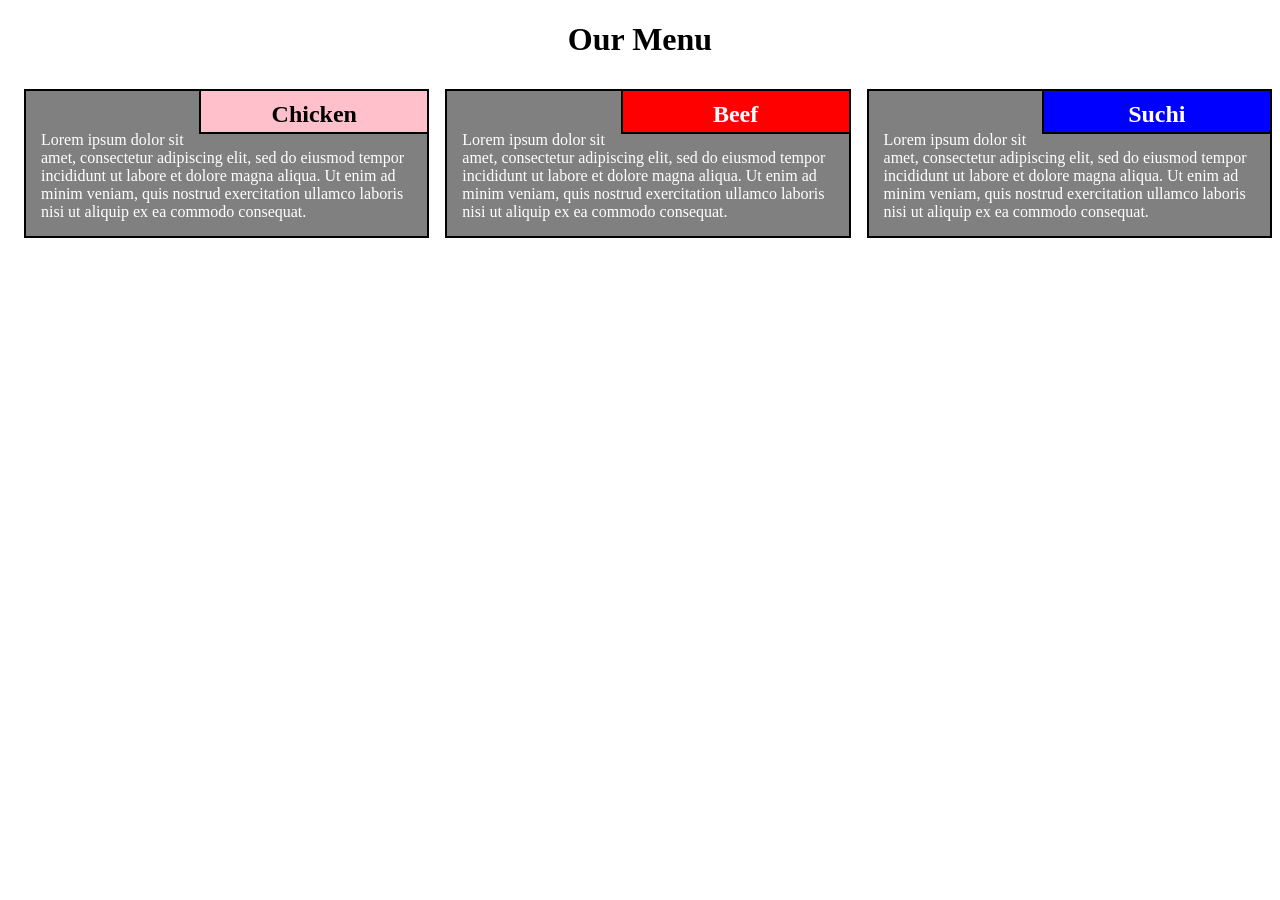
==== index.html @ 48980e1f "FINAL Version" ====
<!DOCTYPE html>
<html>
<head>

<meta charset="utf-8">
<meta name="viewport" content="width=device-width, initial-scale=1">
<link rel="stylesheet" href="css/styles.css">
<title>Responsive Layout</title>

</head>
<body>
<h1>Our Menu</h1>

<div class="row">
  <div class="col-lg-4 col-md-6 col-sm-12">
  <section>
  	<h2 class = "chicken"> Chicken </h2>
  	<p> Lorem ipsum dolor sit amet, consectetur adipiscing elit, sed do eiusmod tempor incididunt ut labore et dolore magna aliqua. Ut enim ad minim veniam, quis nostrud exercitation ullamco laboris nisi ut aliquip ex ea commodo consequat.</p>
  </section>
  </div>
  <div class="col-lg-4 col-md-6 col-sm-12">
  	<section>
	<h2 class = "beef"> Beef </h2>
  	<p> Lorem ipsum dolor sit amet, consectetur adipiscing elit, sed do eiusmod tempor incididunt ut labore et dolore magna aliqua. Ut enim ad minim veniam, quis nostrud exercitation ullamco laboris nisi ut aliquip ex ea commodo consequat.</p>
  </section>
  </div>
  <div class="col-lg-4 col-md-12 col-sm-12">
  	<section>
  	<h2 class = "suchi"> Suchi </h2>
  	<p> Lorem ipsum dolor sit amet, consectetur adipiscing elit, sed do eiusmod tempor incididunt ut labore et dolore magna aliqua. Ut enim ad minim veniam, quis nostrud exercitation ullamco laboris nisi ut aliquip ex ea commodo consequat.</p>
  </section>
  </div>
</div>

</body>
</html>
---- css/styles.css ----
/********** Base styles **********/
* {
  box-sizing: border-box;
}
h1 {
  margin-bottom: 15px;
  text-align: center;
  font-family:Comic Sans MS;
}

div {
    display: block;
}

p {
  background-color: grey;
  font-family: Comic Sans MS;
  color: white;
  padding: 40px 15px 15px 15px;
  border: 2px solid black;
  display: block;
  margin-block-start: 1em;
  margin-block-end: 1em;
  margin-inline-start: 1em;
  margin-inline-end: 0px;
}

.chicken
{
  float: right;
  display:block;
  background-color: pink;
  text-align: center;
  margin: 0;
  width: 230px;
  height: 45px;
  margin-block-start: 0.0em;
  margin-block-end: 0.0em;
  margin-inline-start: 0px;
  margin-inline-end: 0px;
  padding-top: 10px;
  color: black;
  border: 2px solid black;
  font-weight: bold;
}

.beef
{
  float: right;
  display:block;
  background-color: red;
  text-align: center;
  margin: 0;
  width: 230px;
  height: 45px;
  margin-block-start: 0.0em;
  margin-block-end: 0.0em;
  margin-inline-start: 0px;
  margin-inline-end: 0px;
  padding-top: 10px;
  color: white;
  border: 2px solid black;
  font-weight: bold;
}

.suchi
{
  float: right;
  display:block;
  background-color: blue;
  text-align: center;
  margin: 0;
  width: 230px;
  height: 45px;
  margin-block-start: 0.0em;
  margin-block-end: 0.0em;
  margin-inline-start: 0px;
  margin-inline-end: 0px;
  padding-top: 10px;
  color: white;
  border: 2px solid black;
  font-weight: bold;
}

/* Simple Responsive Framework. */
.row {
  width: 100%;
}

/********** Desktop devices only **********/
@media (min-width: 992px) {
  .col-lg-4 {
    float: left;
  }
  .col-lg-4 {
    width: 33.33%;
  }
}

/********** Tablet devices only **********/
@media (min-width: 768px) and (max-width: 991px) {
  .col-md-6, .col-md-12 {
    float: left;
  }
  .col-md-6 {
    width: 50%;
  }
  .col-md-12 {
    width: 100%;
  }
}
/********** Mobile devices only **********/
@media (max-width: 767px) {
  .col-sm-12 {
    float: left;
  }
  .col-sm-12 {
    width: 100%;
  }
}
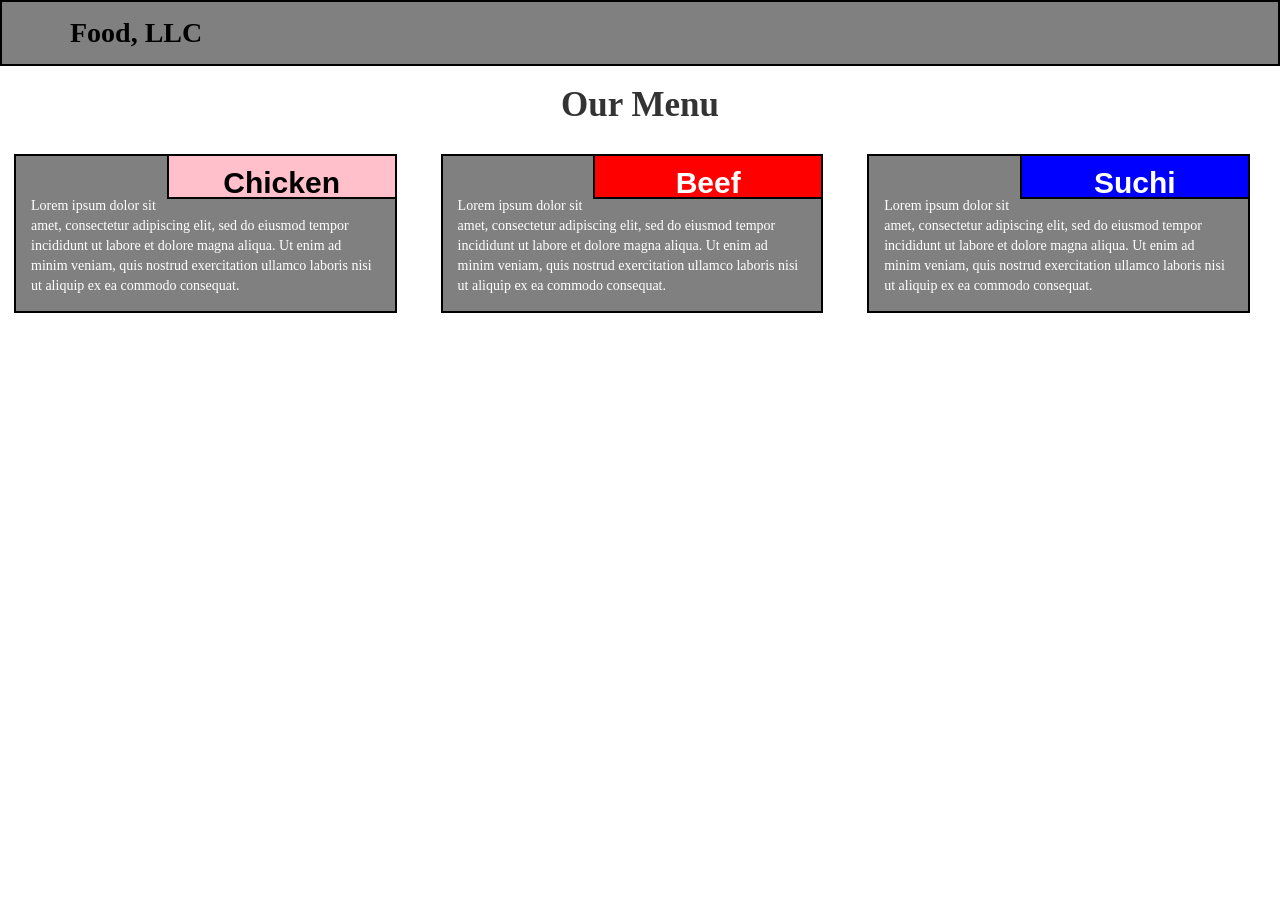
==== commit fe9adda8: "A" ====
--- a/index.html
+++ b/index.html
@@ -4,11 +4,28 @@
 
 <meta charset="utf-8">
 <meta name="viewport" content="width=device-width, initial-scale=1">
+<link rel="stylesheet" href="css/bootstrap.min.css">
 <link rel="stylesheet" href="css/styles.css">
-<title>Responsive Layout</title>
+<title>Module 3 Assignment</title>
 
 </head>
 <body>
+
+<header>
+    <nav id = "header-nav" class = "navbar navbar-default">
+      <div class = "container">
+        <div class = "navbar-header">
+          <div class = "navbar-brand">
+            <span> Food, LLC </span>
+          </div>
+      	</div>
+
+      	<button class="visible-xs btn btn-link bd-search-docs-toggle d-md-none p-0 ml-3 collapsed" type="button" data-toggle="collapse" data-target="#bd-docs-nav" aria-controls="bd-docs-nav" aria-expanded="false" aria-label="Toggle docs navigation"><svg xmlns="http://www.w3.org/2000/svg" width="30" height="30" viewBox="0 0 30 30" role="img" focusable="false"><title>Menu</title><path stroke="currentColor" stroke-linecap="round" stroke-miterlimit="10" stroke-width="2" d="M4 7h22M4 15h22M4 23h22"></path></svg></button>
+
+  	  </div>
+	</nav>
+</header>
+
 <h1>Our Menu</h1>
 
 <div class="row">
@@ -32,5 +49,10 @@
   </div>
 </div>
 
+<!-- jQuery (Bootstrap JS plugins depend on it) -->
+  <script src="js/jquery-2.1.4.min.js"></script>
+  <script src="js/bootstrap.min.js"></script>
+  <script src="js/script.js"></script>
+
 </body>
 </html>
--- a/css/styles.css
+++ b/css/styles.css
@@ -6,6 +6,8 @@
   margin-bottom: 15px;
   text-align: center;
   font-family:Comic Sans MS;
+  font-weight: bold;
+  font-size: 35px;
 }
 
 div {
@@ -23,6 +25,44 @@
   margin-block-end: 1em;
   margin-inline-start: 1em;
   margin-inline-end: 0px;
+}
+
+.navbar-brand span
+{
+  color: black;
+  float: left;
+  font-family: Comic Sans MS;
+  font-size: 28px;
+}
+
+.bd-search-docs-toggle {
+    line-height: 1;
+    color: #212529;
+}
+
+.ml-3, .mx-3 {
+    margin-left: 1rem!important;
+}
+
+.btn-link {
+    font-weight: 400;
+    color: #007bff;
+    text-decoration: none;
+    
+}
+
+@media (prefers-reduced-motion: reduce)
+.btn {
+    transition: none;
+}
+
+.navbar
+{
+  background-color: grey;
+  border: 2px solid black;
+  border-radius: 0;
+  padding: 6px;
+  font-weight: bold;
 }
 
 .chicken
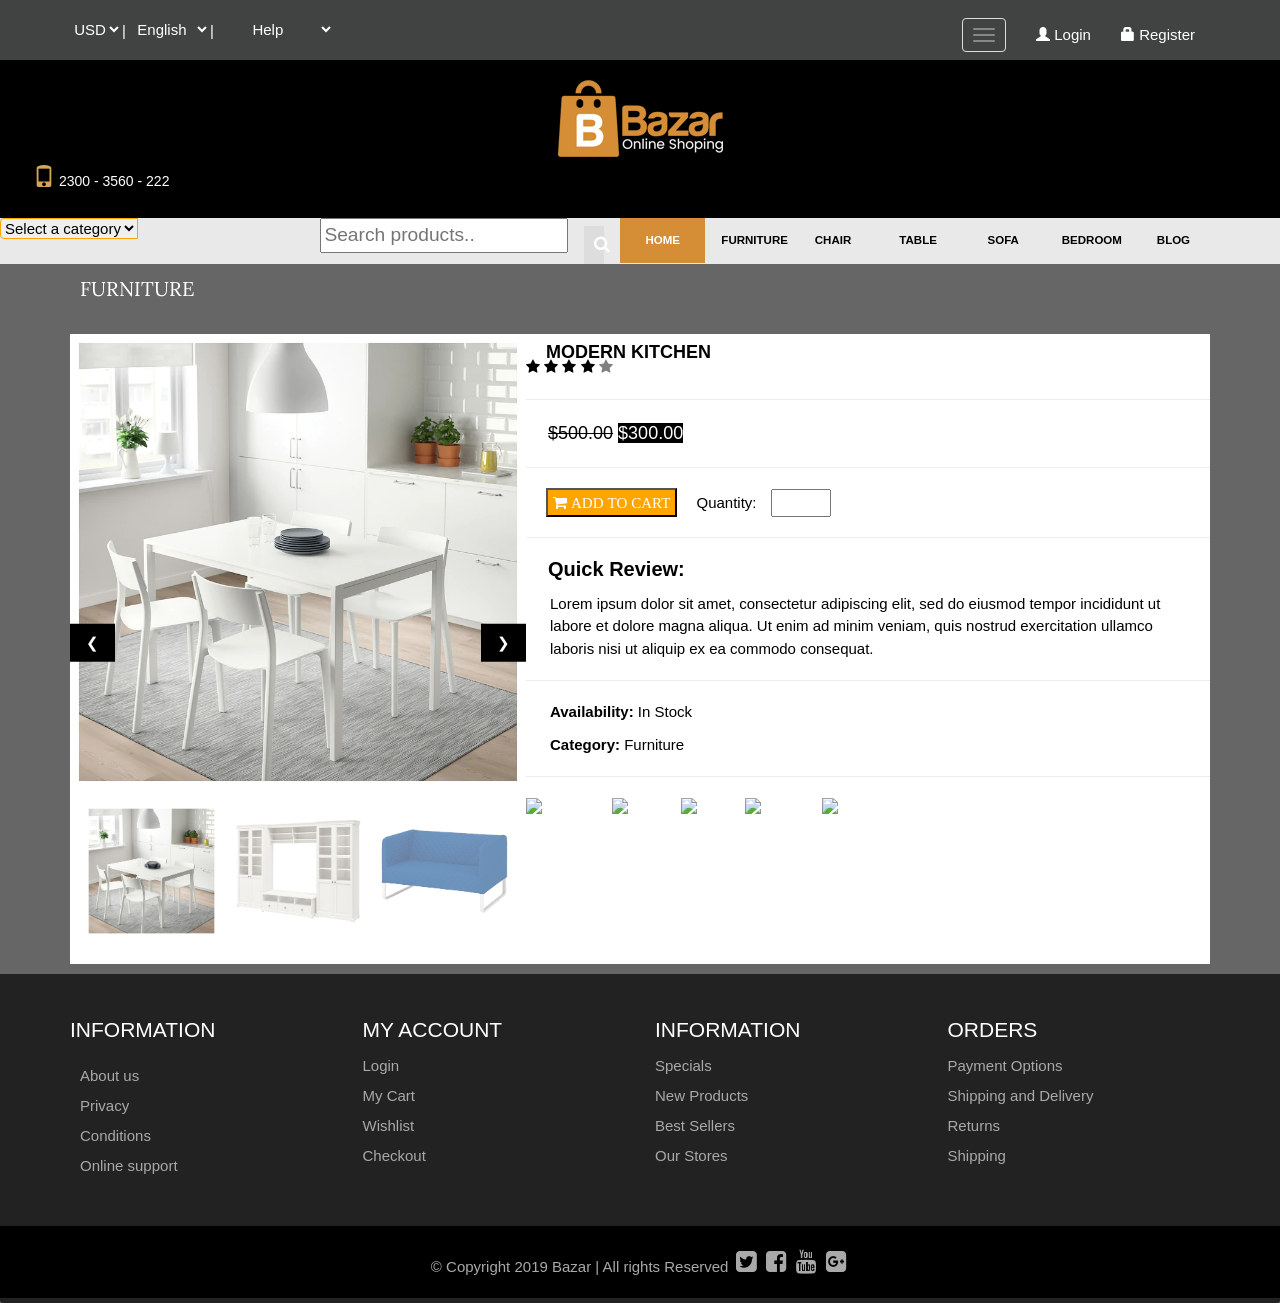
==== commit 2244fe84: "Online Shop" ====
--- a/index.html
+++ b/index.html
@@ -1,58 +1,316 @@
-<!DOCTYPE html>
-<html>
-<head>
-
-<meta charset="utf-8">
-<meta name="viewport" content="width=device-width, initial-scale=1">
-<link rel="stylesheet" href="css/bootstrap.min.css">
-<link rel="stylesheet" href="css/styles.css">
-<title>Module 3 Assignment</title>
-
-</head>
+<!doctype html>
+<html lang="en">
+  <head>
+    <meta charset="utf-8">
+    <meta http-equiv="X-UA-Compatible" content="IE=edge">
+    <meta name="viewport" content="width=device-width, initial-scale=1">
+    <title>Bazar Online Shop</title> 
+    <link rel="stylesheet" href="css/bootstrap.min.css">
+    <link rel="stylesheet" href="css/styles.css">
+    <link href="https://fonts.googleapis.com/css?family=Oxygen&display=swap" rel="stylesheet">
+    <link href="https://fonts.googleapis.com/css?family=Lora&display=swap" rel="stylesheet">
+    <link href="//maxcdn.bootstrapcdn.com/font-awesome/4.1.0/css/font-awesome.min.css" rel="stylesheet">
+    <link rel="stylesheet" href="https://www.w3schools.com/w3css/4/w3.css">
+    <link rel="stylesheet" href="https://cdnjs.cloudflare.com/ajax/libs/font-awesome/4.7.0/css/font-awesome.min.css">
+  </head>
 <body>
-
-<header>
+  <header>
     <nav id = "header-nav" class = "navbar navbar-default">
       <div class = "container">
         <div class = "navbar-header">
-          <div class = "navbar-brand">
-            <span> Food, LLC </span>
+          
+          <select class = "currency">
+            <option>USD</option>
+            <option>UAH</option>
+            <option>RUS</option>
+            <option>EUR</option>
+          </select>
+
+          <span style = "float:left"> | </span>
+
+          <select class = "language">
+            <option>English</option>
+            <option>Ukrainian</option>
+            <option>Русский</option>
+            <option>Deutsch</option>
+          </select>
+
+          <span style = "float:left"> | </span>
+
+          <select class = "help">
+            <option>Help</option>
+            <option>Address</option>
+            <option>Fill in the Form</option>
+          </select>
+
+            <a href = "index.html"> <h1> </h1> </a>
+            
+        </div>
+
+      <div id="collapsable-nav" class="collapse navbar-collapse">
+           <ul id="nav-list" class="nav navbar-nav navbar-right">
+            <li>
+              <a href="#">
+                <span style = "font-size: 14px" class="glyphicon glyphicon glyphicon-user"></span> Login</a>
+            </li>
+            <li>
+              <a href="#">
+                <span style = "font-size: 14px" class="glyphicon glyphicon-lock"></span> Register</a>
+            </li>
+          </ul><!-- #nav-list -->
+
+          <button type="button" class="navbar-toggle" data-toggle="collapse" data-target="#myNavbar">
+            <span class="icon-bar"></span>
+            <span class="icon-bar"></span>
+            <span class="icon-bar"></span>                      
+          </button>
+
+        </div><!-- .collapse .navbar-collapse -->
+
+
+      </div><!-- .container -->
+
+    </nav><!-- #header-nav -->
+
+    <div class = "poster">
+
+      <a href="index.html" class="pull-center text-center"><img src="/images/logo.png"></a>
+
+      <div id="call-btn">
+       <a class="btn" href="tel:2300-3560-222">
+        <span class="glyphicon glyphicon-phone"></span>
+         <span style = "color: white;"> 2300 - 3560 - 222 </span>
+       </a>
+      </div>
+
+    </div>
+
+  </header>
+
+  <div class = "navigation">
+
+    <div class="topnav">
+
+        <select id="dropdown">
+          <option value="select-category">Select a category</option>
+          <option value="furniture">Furniture</option>
+           <option value="chair">Chair</option>
+          <option value="other-resources">Other Resources</option>
+           <option value="random">Random</option>
+        </select>
+
+      <div class="search-container">
+        <form action="/action_page.php">
+         <input type="text" placeholder="Search products.." name="search">
+          <button type="submit"><i class="fa fa-search"></i></button>
+        </form>
+      </div>
+      
+      <a class = "blog">Blog</a>
+      <a class="bedroom">Bedroom</a>
+      <a class="sofa">Sofa</a>
+      <a class="tabl">Table</a>
+      <a class="chair">Chair</a>
+      <a class="furniture">Furniture</a>
+      <a class="active" href="#home">Home</a>
+    </div>
+
+  <div>
+
+  <div id="main-content" class="container">
+    <p id = "mainbody">
+
+      <span id = "furniture"> FURNITURE </span>
+      <div id = "firstframe" style = "height: 630px">
+
+        <div class="w3-content w3-display-container">
+          <img class="mySlides" src="images/f1.png">
+          <img class="mySlides" src="images/f2.png" style="display:none">
+          <img class="mySlides" src="images/f3.png" style="display:none">
+
+          <div class="w3-row-padding w3-section">
+            <div class="w3-col s4">
+              <img class="demo w3-opacity w3-hover-opacity-off" src="images/f1.png" style="width:100%;cursor:pointer" onclick="currentDiv(1)">
+            </div>
+
+            <div class="w3-col s4">
+              <img class="demo w3-opacity w3-hover-opacity-off" src="images/f2.png" style="width:100%;cursor:pointer" onclick="currentDiv(2)">
+            </div>
+
+            <div class="w3-col s4">
+              <img class="demo w3-opacity w3-hover-opacity-off" src="images/f3.png" style="width:100%;cursor:pointer" onclick="currentDiv(3)">
+            </div>
+
           </div>
-      	</div>
-
-      	<button class="visible-xs btn btn-link bd-search-docs-toggle d-md-none p-0 ml-3 collapsed" type="button" data-toggle="collapse" data-target="#bd-docs-nav" aria-controls="bd-docs-nav" aria-expanded="false" aria-label="Toggle docs navigation"><svg xmlns="http://www.w3.org/2000/svg" width="30" height="30" viewBox="0 0 30 30" role="img" focusable="false"><title>Menu</title><path stroke="currentColor" stroke-linecap="round" stroke-miterlimit="10" stroke-width="2" d="M4 7h22M4 15h22M4 23h22"></path></svg></button>
-
-  	  </div>
-	</nav>
-</header>
-
-<h1>Our Menu</h1>
-
-<div class="row">
-  <div class="col-lg-4 col-md-6 col-sm-12">
-  <section>
-  	<h2 class = "chicken"> Chicken </h2>
-  	<p> Lorem ipsum dolor sit amet, consectetur adipiscing elit, sed do eiusmod tempor incididunt ut labore et dolore magna aliqua. Ut enim ad minim veniam, quis nostrud exercitation ullamco laboris nisi ut aliquip ex ea commodo consequat.</p>
-  </section>
+
+            <button class="w3-button w3-black w3-display-left" onclick="plusDivs(-1)">&#10094;</button>
+            <button class="w3-button w3-black w3-display-right" onclick="plusDivs(1)">&#10095;</button>
+
+          </div>
+          <div id = "prodName"> Modern Kitchen </div>
+        </br>
+          <p id = "stars">
+          <span class="fa fa-star checked"></span>
+          <span class="fa fa-star checked"></span>
+          <span class="fa fa-star checked"></span>
+          <span class="fa fa-star checked"></span>
+          <span class="fa fa-star"></span>
+          </p>
+          <hr>
+
+            <script>
+              var slideIndex = 1;
+              showDivs(slideIndex);
+
+              function currentDiv(n) 
+              {
+                showDivs(slideIndex = n);
+              }
+
+              function plusDivs(n) 
+              {
+                showDivs(slideIndex += n);
+              }
+
+              function showDivs(n) {
+              var i;
+              var x = document.getElementsByClassName("mySlides");
+              var dots = document.getElementsByClassName("demo");
+              if (n > x.length) {slideIndex = 1}
+              if (n < 1) {slideIndex = x.length}
+              for (i = 0; i < x.length; i++) 
+              {
+                  x[i].style.display = "none";
+              }
+              for (i = 0; i < dots.length; i++)
+              {
+                dots[i].className = dots[i].className.replace(" w3-opacity-off", "");
+              }
+              x[slideIndex-1].style.display = "block";
+              dots[slideIndex-1].className += " w3-opacity-off";  
+}
+            </script>
+
+            <p style = "font-size: 18px"> <strike style = "color: black; margin-left: 22px"> $500.00</strike> <span id = "discount"> $300.00 </span> </p>
+
+            <hr>
+
+            <button style = "background-color: orange; margin-left: 20px; padding: 5px" class = "fa fa-shopping-cart"> ADD TO CART </button>
+            <p style = "color: black; margin-left: 15px; margin-top: 40px; display: inline;"> Quantity: </p>
+
+            <input type="number" id="quantity" min="1" max="100" style = "color: black; display: inline;">
+
+            <hr>
+
+            <h4 style = "color: black; font-weight: bold; margin-left: 22px; display: inline;"> Quick Review: </h4>
+            <p style = "color: black; margin-left: 480px; "> Lorem ipsum dolor sit amet, consectetur adipiscing elit, sed do eiusmod tempor incididunt ut labore et dolore magna aliqua. Ut enim ad minim veniam, quis nostrud exercitation ullamco laboris nisi ut aliquip ex ea commodo consequat. </p>
+
+            <hr>
+
+            <p style = "color: black; margin-left: 480px;"> <span style = "font-weight: bold"> Availability: </span> In Stock </p>
+
+            <p style = "color: black; margin-left: 480px;"> <span style = "font-weight: bold"> Category: </span> Furniture </p>
+
+            <hr>
+
+            <!-- Facebook -->
+            <a href="http://www.facebook.com/sharer.php?u=https://simplesharebuttons.com" target="_blank">
+            <img src="https://simplesharebuttons.com/images/somacro/facebook.png" alt="Facebook" />
+            </a>
+    
+    <!-- Google+ -->
+            <a href="https://plus.google.com/share?url=https://simplesharebuttons.com" target="_blank">
+                <img src="https://simplesharebuttons.com/images/somacro/google.png" alt="Google" />
+           </a>
+
+     <!-- Twitter -->
+           <a href="https://twitter.com/share?url=https://simplesharebuttons.com&amp;text=Simple%20Share%20Buttons&amp;hashtags=simplesharebuttons" target="_blank">
+                <img src="https://simplesharebuttons.com/images/somacro/twitter.png" alt="Twitter" />
+           </a>
+    
+    <!-- LinkedIn -->
+            <a href="http://www.linkedin.com/shareArticle?mini=true&amp;url=https://simplesharebuttons.com" target="_blank">
+                <img src="https://simplesharebuttons.com/images/somacro/linkedin.png" alt="LinkedIn" />
+           </a>
+    
+    <!-- Pinterest -->
+           <a href="javascript:void((function()%7Bvar%20e=document.createElement('script');e.setAttribute('type','text/javascript');e.setAttribute('charset','UTF-8');e.setAttribute('src','http://assets.pinterest.com/js/pinmarklet.js?r='+Math.random()*99999999);document.body.appendChild(e)%7D)());">
+               <img src="https://simplesharebuttons.com/images/somacro/pinterest.png" alt="Pinterest" />
+           </a>
+
+
+
+
+      </div>
+
+    </p>
+
   </div>
-  <div class="col-lg-4 col-md-6 col-sm-12">
-  	<section>
-	<h2 class = "beef"> Beef </h2>
-  	<p> Lorem ipsum dolor sit amet, consectetur adipiscing elit, sed do eiusmod tempor incididunt ut labore et dolore magna aliqua. Ut enim ad minim veniam, quis nostrud exercitation ullamco laboris nisi ut aliquip ex ea commodo consequat.</p>
-  </section>
-  </div>
-  <div class="col-lg-4 col-md-12 col-sm-12">
-  	<section>
-  	<h2 class = "suchi"> Suchi </h2>
-  	<p> Lorem ipsum dolor sit amet, consectetur adipiscing elit, sed do eiusmod tempor incididunt ut labore et dolore magna aliqua. Ut enim ad minim veniam, quis nostrud exercitation ullamco laboris nisi ut aliquip ex ea commodo consequat.</p>
-  </section>
-  </div>
-</div>
-
-<!-- jQuery (Bootstrap JS plugins depend on it) -->
+
+  <footer class="panel-footer social-footer">
+    <div class="container">
+      <div class="row">
+        <section id="info1" class="col-sm-3">
+          <span>INFORMATION</span><br>
+          <p>
+          About us<br>
+          Privacy<br>
+          Conditions<br>
+          Online support<br>
+          </p>
+          <hr class="visible-xs">
+        </section>
+        <section id="account" class="col-sm-3">
+          <span>MY ACCOUNT</span><br>
+          Login<br>
+          My Cart<br>
+          Wishlist<br>
+          Checkout<br>
+          <hr class="visible-xs">
+        </section>
+        <section id="info2" class="col-sm-3">
+          <span>INFORMATION</span><br>
+          Specials<br>
+          New Products<br>
+          Best Sellers<br>
+          Our Stores<br>
+          <hr class="visible-xs">
+        </section>
+        <section id="orders" class="col-sm-3">
+          <span>ORDERS</span><br>
+          Payment Options<br>
+          Shipping and Delivery<br>
+          Returns <br>
+          Shipping<br>
+        </section>
+      </div>
+    </div>
+
+
+    <div id="lab_social_icon_footer">
+
+      <div class = "container">
+
+        <div class="text-center center-block">
+
+        <span style = "padding-top: 24px; text-align: center" class="text-center">&copy; Copyright 2019 Bazar | All rights Reserved</span>
+
+          <a href="https://twitter.com"><i id="social-tw" class="fa fa-twitter-square fa-2x social"></i></a>
+
+          <a href="https://www.facebook.com/konstantin.krokhin"> <i id = "social-fb" class="fa fa-facebook-square fa-2x social"></i></a>
+
+          <a href="https://youtube.com"><i id="social-yt" class="fa fa-youtube fa-2x social"></i></a>
+              
+          <a href="https://plus.google.com"><i id="social-gp" class="fa fa-google-plus-square fa-2x social"></i></a>
+        </div>
+      </div>
+    </div>
+  </footer>
+
+
+  <!-- jQuery (Bootstrap JS plugins depend on it) -->
   <script src="js/jquery-2.1.4.min.js"></script>
   <script src="js/bootstrap.min.js"></script>
   <script src="js/script.js"></script>
-
 </body>
 </html>
--- a/css/styles.css
+++ b/css/styles.css
@@ -1,160 +1,441 @@
-/********** Base styles **********/
-* {
-  box-sizing: border-box;
-}
-h1 {
-  margin-bottom: 15px;
+body 
+{
+  font-size: 16px;
+  color: #fff;
+  background-color: #666666;
+  font-family: 'Oxygen', sans-serif;
+}
+
+p
+{
+  margin: 10px;
+}
+
+#mainbody
+{
+  height: 250px;
+}
+#firstframe
+{
+  margin-top: -200px;
+  background-color: white;
+  height: 800px;
+}
+
+#prodName
+{
+  display: block;
+  font-size: 18px;
+  color: black;
+  float: left;
+  text-transform: uppercase;
+  font-weight: bold;
+  padding-top: 5px;
+  padding-left: 20px;
+}
+
+.fa-star
+{
+  display: block;
+  color: grey;
+}
+
+.checked
+{
+  color: black;
+}
+
+#stars
+{
+  display: inline;
+  float: none;
+  width: 100px;
+  margin-left: -185px;
+}
+
+hr
+{
+  border-width: 30px;
+}
+
+#discount
+{
+  background-color: black;
+}
+
+.mySlides 
+{
+  display:none;
+  width: 100%;
+}
+
+.w3-content, .w3-display-container
+{
+  width: 40%;
+  float: left;
+}
+
+#furniture
+{
+  background-color: #666666;
+  font-size: 20px;
+  font-family: 'Lora', sans-serif;
+}
+
+/** HEADER**/
+#header-nav  
+{
+	background-color: #414342;
+	border-radius: 0;
+	border: 0;
+}
+
+.currency, .language, .help, .navbar-header .line
+{
+  background-color: #414342;
   text-align: center;
-  font-family:Comic Sans MS;
+  float: left;
+  border: none;
+}
+
+.glyphicon-phone
+{
+  color: #D6A555;
+  font-size: 22px;
+}
+
+.glyphicon-lock, .glyphicon-user
+{
+  font-size: 55px;
+}
+
+.pull-center
+{
+  display: inline;
+	display:block;
+  margin:auto;
+}
+
+.navbar-toggle
+{
+  display: inline;
+}
+
+.navbar
+{
+  padding-top: 10px;
+  padding-bottom: -10px;
+  margin: 0;
+}
+
+#nav-list {
+  margin-top: 0px;
+}
+#nav-list a {
+  color: white;
+  text-align: center;
+}
+#nav-list a:hover {
+  background: #E7E7E7;
+}
+#nav-list a span {
+  font-size: 1.8em;
+}
+
+#phone {
+  margin-top: 5px;
+}
+#phone a { /* Phone number */
+  text-align: right;
+  padding-bottom: 0;
+}
+
+.navbar-header button.navbar-toggle, .navbar-header .icon-bar 
+{
+  border: 1px solid white;
+}
+.navbar-header button.navbar-toggle 
+{
+    clear: both;
+    margin-top: 0px;
+}
+
+.poster
+{
+  padding: 20px;
+  background-color: black;
+}
+/* END HEADER */
+
+/* FOOTER */
+.panel-footer {
+  margin-top: 0px;
+  padding: 35px 0px 5px 0px;
+  background-color: #222;
+  border-top: 0;
+}
+.panel-footer div.row {
+  margin-bottom: 35px;
+}
+
+#orders, #info1, #info2, #account {
+  line-height: 2;
+}
+
+#orders > span, #info1 > span, #account > span, #info2 > span
+{
+  font-size: 1.4em;
+  color: white;
+}
+
+.panel-footer
+{
+  color: #A9A9A9;
+}
+
+
+#lab_social_icon_footer {
+  padding: 20px;
+  background-color: black;
+  width: 100%;
+}
+
+#lab_social_icon_footer a {
+  color: #A9A9A9;
+}
+
+#lab_social_icon_footer .social:hover {
+  -webkit-transform: scale(1.1);
+  -moz-transform: scale(1.1);
+  -o-transform: scale(1.1);
+}
+
+#lab_social_icon_footer .social {
+  -webkit-transform: scale(0.8);
+  /* Browser Variations: */
+  
+  -moz-transform: scale(0.8);
+  -o-transform: scale(0.8);
+  -webkit-transition-duration: 0.5s;
+  -moz-transition-duration: 0.5s;
+  -o-transition-duration: 0.5s;
+}
+/*
+    Multicoloured Hover Variations
+*/
+
+#lab_social_icon_footer #social-fb:hover {
+  color: blue;
+}
+
+#lab_social_icon_footer #social-tw:hover {
+  color: #4099FF;
+}
+
+#lab_social_icon_footer #social-gp:hover {
+  color: green;
+}
+
+#lab_social_icon_footer #social-yt:hover {
+  color: #f39c12;
+}
+
+/* END FOOTER */
+
+/********** Extra Large devices **********/
+@media (min-width: 1365px) 
+{
+
+  .topnav .search-container 
+{
+  float: left;
+  margin-left: 20%;
+  font-size: 10%;
+}
+
+form{
+  width: 106%;
+}
+
+ .topnav .search-container button 
+{
+  height: 25%;
+  width: 13%;
+}
+
+.topnav a 
+{
+  width: 7%;
+  float: right;
+  display: block;
+  text-transform: uppercase;
+  color: black;
   font-weight: bold;
-  font-size: 35px;
-}
-
-div {
+  text-align: center;
+  padding: 14px 16px;
+  text-decoration: none;
+  font-size: 0.9vw;
+}
+
+.topnav input[type=text] 
+{
+  padding: 6px;
+  margin-top: 8px;
+  font-size: 1vw;
+  border: none;
+  color: black;
+}
+
+  #collapsable-nav a { /* Collapsed nav menu text */
+    font-size: 1.2em;
+  }
+  #collapsable-nav a span { /* Collapsed nav menu glyph */
+    font-size: 1em;
+    margin-right: 5px;
+  }
+
+}
+
+/********** Large and Medium *********/
+@media (max-width: 1364px)
+{
+  .topnav .search-container button 
+{
+  height: 25%;
+  width: 6%;
+}
+
+.topnav a 
+{
+  width: 7%;
+  float: right;
+  text-transform: uppercase;
+  color: black;
+  font-weight: bold;
+  text-align: center;
+  padding: 14px 16px;
+  text-decoration: none;
+  font-size: 0.9vw;
+}
+  .topnav .search-container 
+{
+  float: left;
+  margin-left: 15%;
+  font-size: 30%;
+}
+
+.topnav input[type=text] 
+{
+  font-size: 1.5vw;
+}
+
+}
+
+/********** Small devices **********/
+@media (max-width: 767px) 
+{
+
+  .topnav .search-container 
+{
+  margin-left: 20%;
+  font-size: 30%;
+}
+  .topnav input[type=text] 
+{
+  font-size: 3vw;
+}
+  
+  #collapsable-nav a { /* Collapsed nav menu text */
+    font-size: 1.2em;
+  }
+  #collapsable-nav a span { /* Collapsed nav menu glyph */
+    font-size: 1em;
+    margin-right: 5px;
+  }
+
+  #call-btn > a {
+    font-size: 1.5em;
     display: block;
-}
-
-p {
-  background-color: grey;
-  font-family: Comic Sans MS;
+    margin: 30px 0px;
+    padding: 0px;
+    border: 2px solid #fff;
+    background-color: #f6b319;
+    color: #951c49;
+  }
+  /* End Header */
+
+  /* Footer */
+  .panel-footer section {
+    margin-bottom: 30px;
+    text-align: center;
+  }
+  .panel-footer section:nth-child(3) {
+    margin-bottom: 20px; /* margin already exists on the whole row */
+  }
+  .panel-footer section hr {
+    width: 50%;
+  }
+  /* End Footer */
+}
+
+
+/* Search Bar & Tabs */
+.topnav 
+{
+  overflow: hidden;
+  background-color: #e9e9e9;
+  padding-right: 5%;
+}
+
+.topnav a:hover 
+{
+  background-color: #D58E36;
+  color: black;
+}
+
+.topnav a.active 
+{
+  background-color: #D58E36;
   color: white;
-  padding: 40px 15px 15px 15px;
-  border: 2px solid black;
-  display: block;
-  margin-block-start: 1em;
-  margin-block-end: 1em;
-  margin-inline-start: 1em;
-  margin-inline-end: 0px;
-}
-
-.navbar-brand span
-{
-  color: black;
-  float: left;
-  font-family: Comic Sans MS;
-  font-size: 28px;
-}
-
-.bd-search-docs-toggle {
-    line-height: 1;
-    color: #212529;
-}
-
-.ml-3, .mx-3 {
-    margin-left: 1rem!important;
-}
-
-.btn-link {
-    font-weight: 400;
-    color: #007bff;
-    text-decoration: none;
-    
-}
-
-@media (prefers-reduced-motion: reduce)
-.btn {
-    transition: none;
-}
-
-.navbar
-{
-  background-color: grey;
-  border: 2px solid black;
-  border-radius: 0;
-  padding: 6px;
-  font-weight: bold;
-}
-
-.chicken
-{
-  float: right;
-  display:block;
-  background-color: pink;
-  text-align: center;
-  margin: 0;
-  width: 230px;
-  height: 45px;
-  margin-block-start: 0.0em;
-  margin-block-end: 0.0em;
-  margin-inline-start: 0px;
-  margin-inline-end: 0px;
-  padding-top: 10px;
-  color: black;
-  border: 2px solid black;
-  font-weight: bold;
-}
-
-.beef
-{
-  float: right;
-  display:block;
-  background-color: red;
-  text-align: center;
-  margin: 0;
-  width: 230px;
-  height: 45px;
-  margin-block-start: 0.0em;
-  margin-block-end: 0.0em;
-  margin-inline-start: 0px;
-  margin-inline-end: 0px;
-  padding-top: 10px;
-  color: white;
-  border: 2px solid black;
-  font-weight: bold;
-}
-
-.suchi
-{
-  float: right;
-  display:block;
-  background-color: blue;
-  text-align: center;
-  margin: 0;
-  width: 230px;
-  height: 45px;
-  margin-block-start: 0.0em;
-  margin-block-end: 0.0em;
-  margin-inline-start: 0px;
-  margin-inline-end: 0px;
-  padding-top: 10px;
-  color: white;
-  border: 2px solid black;
-  font-weight: bold;
-}
-
-/* Simple Responsive Framework. */
-.row {
-  width: 100%;
-}
-
-/********** Desktop devices only **********/
-@media (min-width: 992px) {
-  .col-lg-4 {
-    float: left;
-  }
-  .col-lg-4 {
-    width: 33.33%;
-  }
-}
-
-/********** Tablet devices only **********/
-@media (min-width: 768px) and (max-width: 991px) {
-  .col-md-6, .col-md-12 {
-    float: left;
-  }
-  .col-md-6 {
-    width: 50%;
-  }
-  .col-md-12 {
-    width: 100%;
-  }
-}
-/********** Mobile devices only **********/
-@media (max-width: 767px) {
-  .col-sm-12 {
-    float: left;
-  }
-  .col-sm-12 {
-    width: 100%;
-  }
+}
+
+.topnav .search-container button 
+{
+  font-size: 20%;
+  padding: 6px 10px;
+  margin-top: 8px;
+  float:right;
+  background: #ddd;
+  font-size: 17px;
+  border: none;
+  cursor: pointer;
+}
+
+.topnav .search-container button:hover 
+{
+  background: #ccc;
+}
+
+
+
+#dropdown {
+  display: inline;
+  cursor: pointer;
+  height: 100%;
+  left: 0;
+  top: 0;
+  border-top-left-radius: 4px;
+  border-bottom-left-radius: 4px;
+  border: 1px solid orange;
+  color: black;
+  float: left;
+}
+
+#dropdown:hover {
+  background-color: lightgray;
+}
+
+.current-selection {
+  display: inline-block;
+  font-size: 14px;
 }
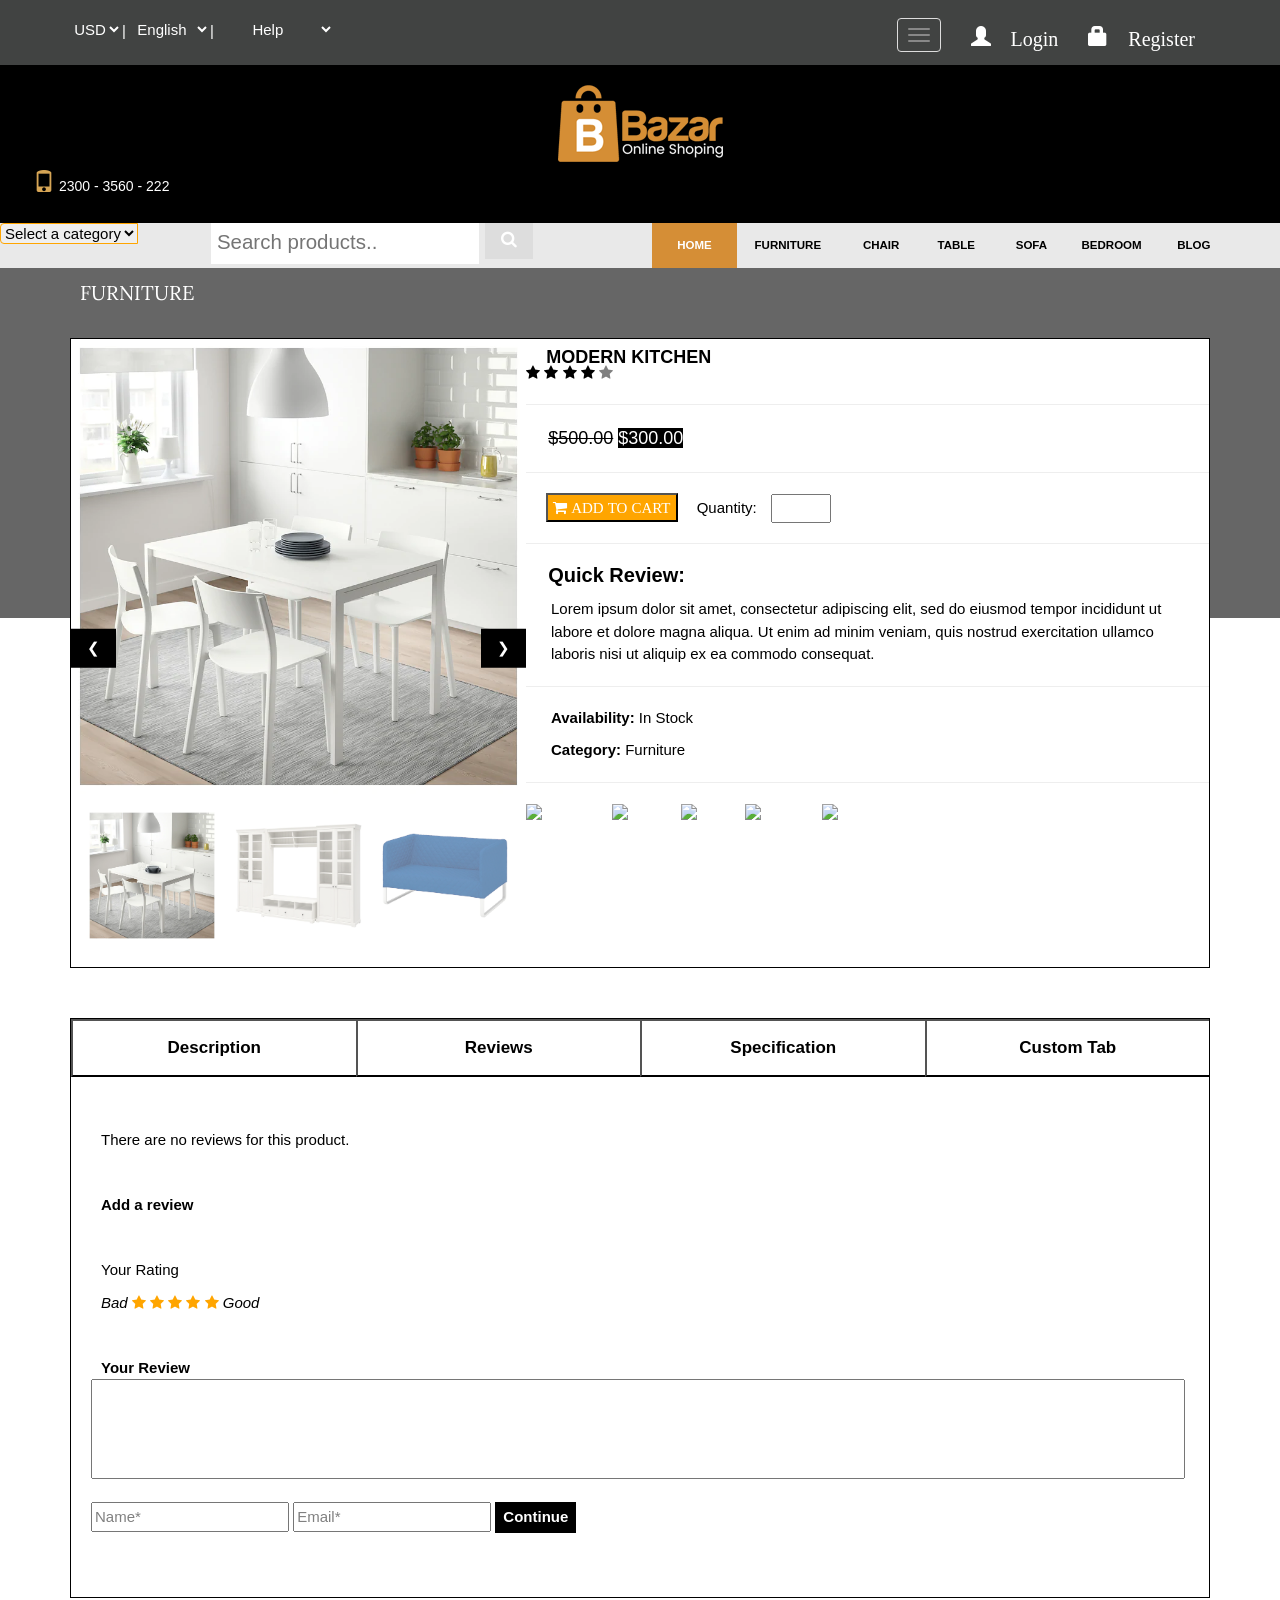
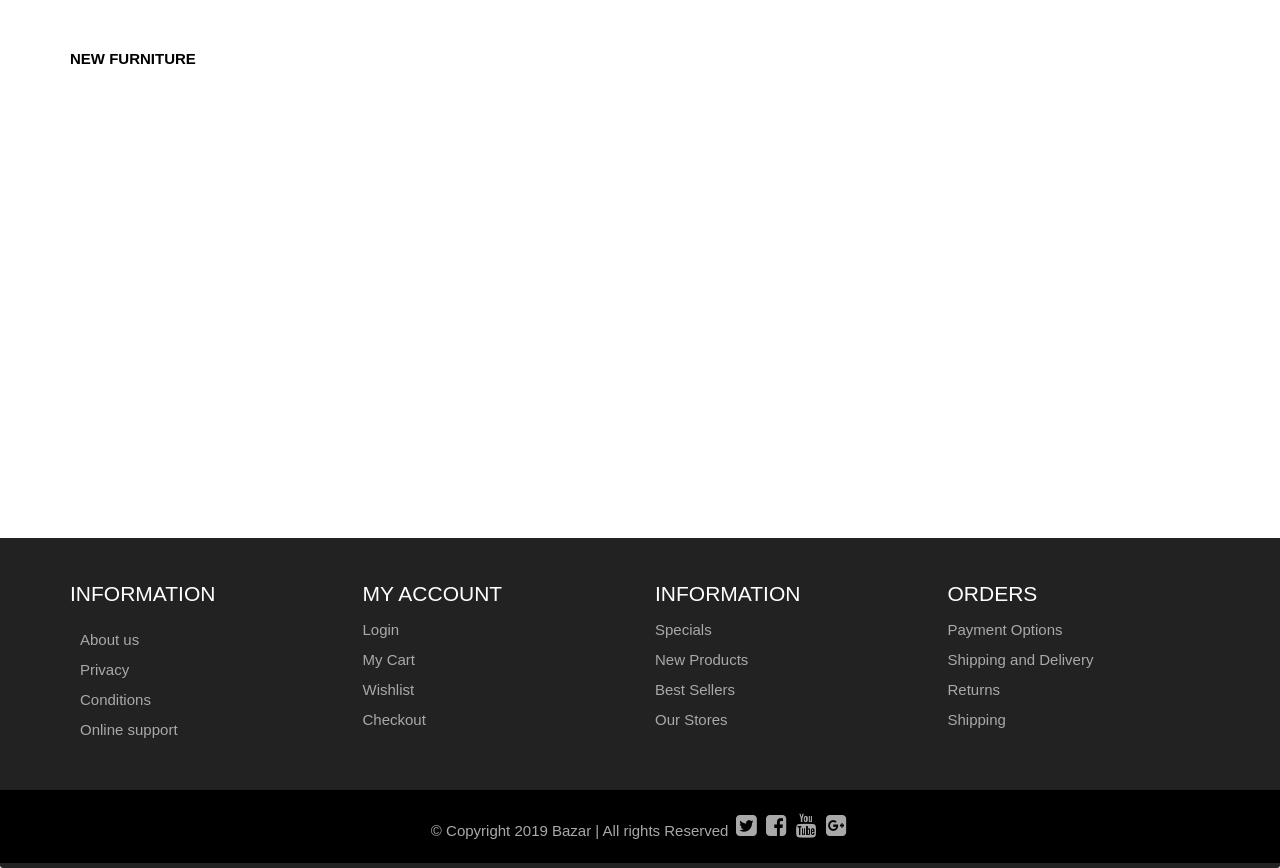
==== commit d49b8a51: "2" ====
--- a/index.html
+++ b/index.html
@@ -51,11 +51,69 @@
            <ul id="nav-list" class="nav navbar-nav navbar-right">
             <li>
               <a href="#">
-                <span style = "font-size: 14px" class="glyphicon glyphicon glyphicon-user"></span> Login</a>
+                <span style = "font-size: 20px" class="glyphicon glyphicon glyphicon-user" onclick="document.getElementById('id01').style.display='block'" style="width:auto;"> Login</span>
+
+<div id="id01" class="modal">
+  
+  <form class="modal-content animate" action="/action_page.php" >
+    
+
+    <div class="container" style = "color: black">
+      <label for="uname"><b>Username</b></label>
+      <input type="text" placeholder="Enter Username" name="uname" required>
+
+      <label for="psw"><b>Password</b></label>
+      <input type="password" placeholder="Enter Password" name="psw" required>
+        
+      <button type="submit">Login</button>
+      <label>
+        <input type="checkbox" checked="checked" name="remember"> Remember me
+      </label>
+    </div>
+
+    <div class="container" style="background-color:#f1f1f1; text-align: center">
+      <button type="button" onclick="document.getElementById('id01').style.display='none'" class="cancelbtn" style = "color: black;">Cancel</button>
+      <span class="psw" style = "color: black;"><a href="#" style = "color: black;">Forgot password?</a></span>
+    </div>
+  </form>
+</div>
+
+<script>
+// Get the modal
+var modal = document.getElementById('id01');
+
+// When the user clicks anywhere outside of the modal, close it
+window.onclick = function(event) {
+    if (event.target == modal) {
+        modal.style.display = "none";
+    }
+}
+</script>
             </li>
             <li>
               <a href="#">
-                <span style = "font-size: 14px" class="glyphicon glyphicon-lock"></span> Register</a>
+                <span style = "font-size: 20px" class="glyphicon glyphicon glyphicon-lock" onclick="document.getElementById('id02').style.display='block'" style="width:auto;"> Register </span>
+
+<div id="id02" class="modal">
+  
+  <form class="modal-content animate" action="/action_page.php" >
+    
+
+    <div class="container" style = "color: black">
+      <label for="uname"><b>Username</b></label>
+      <input type="text" placeholder="Enter Username" name="uname" required>
+
+      <label for="psw"><b>Password</b></label>
+      <input type="password" placeholder="Enter Password" name="psw" required>
+        
+      <button type="submit">Register</button>
+    </div>
+
+    <div class="container" style="background-color:#f1f1f1;">
+      <button type="button" onclick="document.getElementById('id02').style.display='none'" class="cancelbtn" style = "color: black;">Cancel</button>
+    </div>
+  </form>
+</div>
             </li>
           </ul><!-- #nav-list -->
 
@@ -106,22 +164,22 @@
         </form>
       </div>
       
-      <a class = "blog">Blog</a>
-      <a class="bedroom">Bedroom</a>
+      <a class = "blog" style = "width: 5%; padding-left: 12px; margin-left: 14px">Blog</a>
+      <a class="bedroom" style = "width: 8%; padding-right: 18px;">Bedroom</a>
       <a class="sofa">Sofa</a>
       <a class="tabl">Table</a>
       <a class="chair">Chair</a>
-      <a class="furniture">Furniture</a>
+      <a class="furniture" style = "width: 10%">Furniture</a>
       <a class="active" href="#home">Home</a>
     </div>
 
-  <div>
-
-  <div id="main-content" class="container">
-    <p id = "mainbody">
+  <div style = "background-color: #666666; height: 350px">
+
+  <div id="main-content" class="container" >
+    <p id = "mainbody" >
 
       <span id = "furniture"> FURNITURE </span>
-      <div id = "firstframe" style = "height: 630px">
+      <div id = "firstframe" style = "height: 630px" >
 
         <div class="w3-content w3-display-container">
           <img class="mySlides" src="images/f1.png">
@@ -157,39 +215,6 @@
           <span class="fa fa-star"></span>
           </p>
           <hr>
-
-            <script>
-              var slideIndex = 1;
-              showDivs(slideIndex);
-
-              function currentDiv(n) 
-              {
-                showDivs(slideIndex = n);
-              }
-
-              function plusDivs(n) 
-              {
-                showDivs(slideIndex += n);
-              }
-
-              function showDivs(n) {
-              var i;
-              var x = document.getElementsByClassName("mySlides");
-              var dots = document.getElementsByClassName("demo");
-              if (n > x.length) {slideIndex = 1}
-              if (n < 1) {slideIndex = x.length}
-              for (i = 0; i < x.length; i++) 
-              {
-                  x[i].style.display = "none";
-              }
-              for (i = 0; i < dots.length; i++)
-              {
-                dots[i].className = dots[i].className.replace(" w3-opacity-off", "");
-              }
-              x[slideIndex-1].style.display = "block";
-              dots[slideIndex-1].className += " w3-opacity-off";  
-}
-            </script>
 
             <p style = "font-size: 18px"> <strike style = "color: black; margin-left: 22px"> $500.00</strike> <span id = "discount"> $300.00 </span> </p>
 
@@ -238,14 +263,74 @@
                <img src="https://simplesharebuttons.com/images/somacro/pinterest.png" alt="Pinterest" />
            </a>
 
-
-
-
-      </div>
-
-    </p>
-
-  </div>
+      </div> <!-- firstframe -->
+
+      <div id = "secondframe">
+
+        <button class="tablink" onclick="openPage('Description', this)">Description</button>
+        <button class="tablink" onclick="openPage('Reviews', this)" id="defaultOpen">Reviews</button>
+        <button class="tablink" onclick="openPage('Specif', this)">Specification</button>
+        <button class="tablink" onclick="openPage('Custom', this)">Custom Tab</button>
+
+        <div id="Description" class="tabcontent">
+          <h3>Description</h3>
+          <p>Description of the product....</p>
+        </div>
+
+        <div id="Reviews" class="tabcontent">
+          <p style = "font-weight: normal;">There are no reviews for this product.</p> <br>
+          <p> Add a review </p> <br>
+          <p style = "font-weight: normal;"> Your Rating </p>
+
+          <p id = "stars2">
+          <span style = "font-weight: normal;"> <i> Bad </i> </span>
+          <span class="fa fa-star checked2"></span>
+          <span class="fa fa-star checked2"></span>
+          <span class="fa fa-star checked2"></span>
+          <span class="fa fa-star checked2"></span>
+          <span class="fa fa-star checked2"></span>
+          <span style = "font-weight: normal;"> <i> Good </i> </span>
+          </p>
+          <br>
+          <p> Your Review </p>
+          <form>
+            <input type = "text" style = "width: 94%; height: 100px;">
+            <br> <br>
+            <input type = "text" value = "Name*" style = "font-weight: normal; color: grey; height: 30px">
+            <input type = "text" value = "Email*" style = "font-weight: normal; color: grey; height: 30px">
+            <input type = "submit" value = "Continue" style = "background-color: black; color: white; padding: 4px 8px; border: none">
+          </form>
+
+        </div>
+
+        <div id="Specif" class="tabcontent">
+          <h3>Specification</h3>
+          <p>Specifications about the product</p>
+        </div>
+
+        <div id="Custom" class="tabcontent">
+          <h3>Custom Tab</h3>
+          <p>Customizable tab.</p>
+        </div>
+
+      </div> <!-- secondframe -->
+
+      <div id = "thirdframe">
+
+        <span style = "text-transform: uppercase; font-weight: bold"> NEW FURNITURE </span>
+
+<!--
+        <div class="scrollmenu">
+          <a href="#home">Scandinavian Styled Kitchen</a>
+          <a href="#home">Italian Styled Kitchen</a>
+          <a href="#home">Aztek Styled Kitchen</a>
+        </div>
+-->
+      </div> <!-- thirdframe -->
+
+    </p> <!-- main-body-->
+
+  </div> <!-- main-content-->
 
   <footer class="panel-footer social-footer">
     <div class="container">
@@ -307,6 +392,58 @@
     </div>
   </footer>
 
+    <script>
+              var slideIndex = 1;
+              showDivs(slideIndex);
+
+              function currentDiv(n) 
+              {
+                showDivs(slideIndex = n);
+              }
+
+              function plusDivs(n) 
+              {
+                showDivs(slideIndex += n);
+              }
+
+              function showDivs(n) {
+              var i;
+              var x = document.getElementsByClassName("mySlides");
+              var dots = document.getElementsByClassName("demo");
+              if (n > x.length) {slideIndex = 1}
+              if (n < 1) {slideIndex = x.length}
+              for (i = 0; i < x.length; i++) 
+              {
+                  x[i].style.display = "none";
+              }
+              for (i = 0; i < dots.length; i++)
+              {
+                dots[i].className = dots[i].className.replace(" w3-opacity-off", "");
+              }
+              x[slideIndex-1].style.display = "block";
+              dots[slideIndex-1].className += " w3-opacity-off";
+            }
+
+
+              function openPage(pageName,elmnt,color) {
+              var i, tabcontent, tablinks;
+              tabcontent = document.getElementsByClassName("tabcontent");
+              for (i = 0; i < tabcontent.length; i++) {
+                 tabcontent[i].style.display = "none";
+               }
+               tablinks = document.getElementsByClassName("tablink");
+            
+              for (i = 0; i < tablinks.length; i++) {
+                tablinks[i].style.backgroundColor = "";
+               }
+              document.getElementById(pageName).style.display = "block";
+               elmnt.style.backgroundColor = color;
+              }
+
+              // Get the element with id="defaultOpen" and click on it
+              document.getElementById("defaultOpen").click();
+            
+      </script>
 
   <!-- jQuery (Bootstrap JS plugins depend on it) -->
   <script src="js/jquery-2.1.4.min.js"></script>
--- a/css/styles.css
+++ b/css/styles.css
@@ -2,10 +2,17 @@
 {
   font-size: 16px;
   color: #fff;
-  background-color: #666666;
+  background-color: white;
   font-family: 'Oxygen', sans-serif;
 }
 
+/** Login / Register Styling **/
+
+
+
+/** END Login/Register **/
+
+
 p
 {
   margin: 10px;
@@ -15,12 +22,162 @@
 {
   height: 250px;
 }
+
+
+/** HEADER**/
+#header-nav  
+{
+	background-color: #414342;
+	border-radius: 0;
+	border: 0;
+}
+
+.currency, .language, .help, .navbar-header .line
+{
+  background-color: #414342;
+  text-align: center;
+  float: left;
+  border: none;
+}
+
+.glyphicon-phone
+{
+  color: #D6A555;
+  font-size: 22px;
+}
+
+.glyphicon-lock, .glyphicon-user
+{
+  font-size: 55px;
+}
+
+.pull-center
+{
+  display: inline;
+	display:block;
+  margin:auto;
+}
+
+.navbar-toggle
+{
+  display: inline;
+}
+
+.navbar
+{
+  padding-top: 10px;
+  padding-bottom: -10px;
+  margin: 0;
+}
+
+#nav-list {
+  margin-top: 0px;
+}
+#nav-list a {
+  color: white;
+  text-align: center;
+}
+#nav-list a:hover {
+  background: #E7E7E7;
+}
+#nav-list a span {
+  font-size: 1.8em;
+}
+
+#phone {
+  margin-top: 5px;
+}
+#phone a { /* Phone number */
+  text-align: right;
+  padding-bottom: 0;
+}
+
+.navbar-header button.navbar-toggle, .navbar-header .icon-bar 
+{
+  border: 1px solid white;
+}
+.navbar-header button.navbar-toggle 
+{
+    clear: both;
+    margin-top: 0px;
+}
+
+.poster
+{
+  padding: 20px;
+  background-color: black;
+}
+/* END HEADER */
+
+/* MAIN CONTENT */
+
+* {box-sizing: border-box}
+
+/* Set height of body and the document to 100% */
+body, html {
+  height: 100%;
+  margin: 0;
+  font-family: Arial;
+}
+
+/* Style tab links */
+.tablink {
+  background-color: white;
+  color: black;
+  float: left;
+  border-right: 1px;
+  outline: none;
+  cursor: pointer;
+  padding: 14px 16px;
+  font-size: 17px;
+  width: 25%;
+}
+
+.tablink:hover {
+  background-color: #777;
+}
+
+/* Style the tab content (and add height:100% for full page content) */
+.tabcontent {
+  color: black;
+  display: none;
+  padding: 100px 20px;
+  height: 100%;
+}
+
+#Description, #Reviews, #Specif, #Custom
+{
+  background-color: white;
+  color: black;
+}
+
 #firstframe
 {
   margin-top: -200px;
   background-color: white;
   height: 800px;
-}
+  border: 1px solid black;
+}
+
+#secondframe
+{
+  margin-top: 50px;
+  font-weight: bold;
+  background-color: white;
+  border: 1px solid black;
+  color: black;
+  height: 580px;
+}
+
+#thirdframe
+{
+  margin-top: 50px;
+  font-weight: bold;
+  background-color: white;
+  color: black;
+  height: 480px;
+}
+
 
 #prodName
 {
@@ -53,6 +210,11 @@
   margin-left: -185px;
 }
 
+.checked2
+{
+  color: orange;
+}
+
 hr
 {
   border-width: 30px;
@@ -82,90 +244,7 @@
   font-family: 'Lora', sans-serif;
 }
 
-/** HEADER**/
-#header-nav  
-{
-	background-color: #414342;
-	border-radius: 0;
-	border: 0;
-}
-
-.currency, .language, .help, .navbar-header .line
-{
-  background-color: #414342;
-  text-align: center;
-  float: left;
-  border: none;
-}
-
-.glyphicon-phone
-{
-  color: #D6A555;
-  font-size: 22px;
-}
-
-.glyphicon-lock, .glyphicon-user
-{
-  font-size: 55px;
-}
-
-.pull-center
-{
-  display: inline;
-	display:block;
-  margin:auto;
-}
-
-.navbar-toggle
-{
-  display: inline;
-}
-
-.navbar
-{
-  padding-top: 10px;
-  padding-bottom: -10px;
-  margin: 0;
-}
-
-#nav-list {
-  margin-top: 0px;
-}
-#nav-list a {
-  color: white;
-  text-align: center;
-}
-#nav-list a:hover {
-  background: #E7E7E7;
-}
-#nav-list a span {
-  font-size: 1.8em;
-}
-
-#phone {
-  margin-top: 5px;
-}
-#phone a { /* Phone number */
-  text-align: right;
-  padding-bottom: 0;
-}
-
-.navbar-header button.navbar-toggle, .navbar-header .icon-bar 
-{
-  border: 1px solid white;
-}
-.navbar-header button.navbar-toggle 
-{
-    clear: both;
-    margin-top: 0px;
-}
-
-.poster
-{
-  padding: 20px;
-  background-color: black;
-}
-/* END HEADER */
+/* END MAIN CONTENT */
 
 /* FOOTER */
 .panel-footer {
@@ -260,7 +339,8 @@
  .topnav .search-container button 
 {
   height: 25%;
-  width: 13%;
+  width: 18%;
+  font-size: 3px;
 }
 
 .topnav a 
@@ -275,7 +355,9 @@
   padding: 14px 16px;
   text-decoration: none;
   font-size: 0.9vw;
-}
+  margin-right: -10px;
+}
+
 
 .topnav input[type=text] 
 {
@@ -299,16 +381,29 @@
 /********** Large and Medium *********/
 @media (max-width: 1364px)
 {
-  .topnav .search-container button 
-{
-  height: 25%;
-  width: 6%;
+
+.topnav .search-container 
+{
+  float: left;
+  margin-left: 6%;
+}
+
+form{
+  margin-top: -10px;
+  width: 106%;
+}
+
+ .topnav .search-container button 
+{
+  height: 22%;
+  width: 15%;
 }
 
 .topnav a 
 {
   width: 7%;
   float: right;
+  display: block;
   text-transform: uppercase;
   color: black;
   font-weight: bold;
@@ -316,17 +411,16 @@
   padding: 14px 16px;
   text-decoration: none;
   font-size: 0.9vw;
-}
-  .topnav .search-container 
-{
-  float: left;
-  margin-left: 15%;
-  font-size: 30%;
+  margin-right: -10px;
 }
 
 .topnav input[type=text] 
 {
-  font-size: 1.5vw;
+  padding: 6px;
+  margin-top: 8px;
+  font-size: 1.6vw;
+  border: none;
+  color: black;
 }
 
 }
@@ -337,7 +431,7 @@
 
   .topnav .search-container 
 {
-  margin-left: 20%;
+  margin-left: 2%;
   font-size: 30%;
 }
   .topnav input[type=text] 
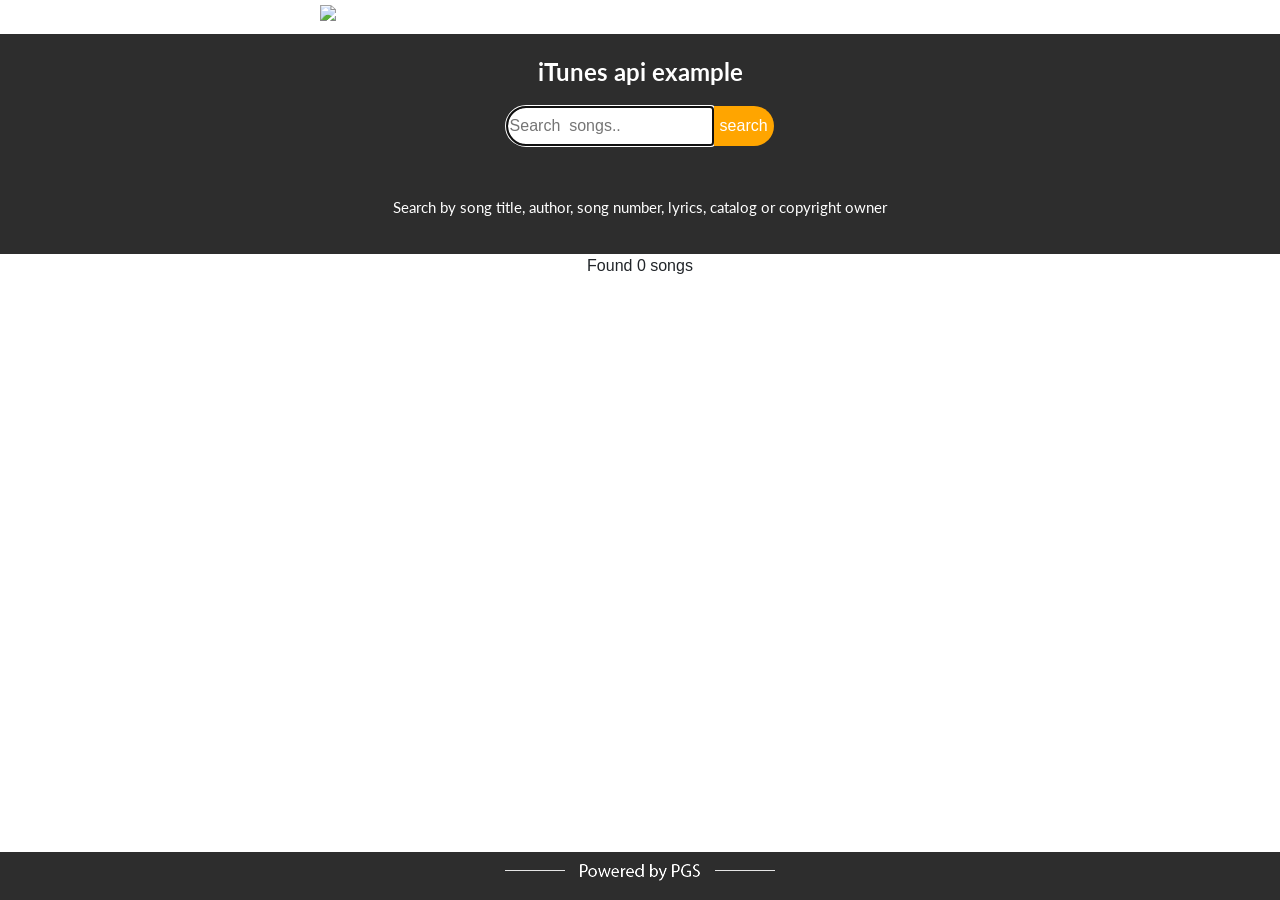
==== commit a305889b: "New iTunes API New iTunes API" ====
--- a/index.html
+++ b/index.html
@@ -1,453 +1,66 @@
 <!doctype html>
-<html lang="en">
-  <head>
-    <meta charset="utf-8">
-    <meta http-equiv="X-UA-Compatible" content="IE=edge">
-    <meta name="viewport" content="width=device-width, initial-scale=1">
-    <title>Bazar Online Shop</title> 
-    <link rel="stylesheet" href="css/bootstrap.min.css">
-    <link rel="stylesheet" href="css/styles.css">
-    <link href="https://fonts.googleapis.com/css?family=Oxygen&display=swap" rel="stylesheet">
-    <link href="https://fonts.googleapis.com/css?family=Lora&display=swap" rel="stylesheet">
-    <link href="//maxcdn.bootstrapcdn.com/font-awesome/4.1.0/css/font-awesome.min.css" rel="stylesheet">
-    <link rel="stylesheet" href="https://www.w3schools.com/w3css/4/w3.css">
-    <link rel="stylesheet" href="https://cdnjs.cloudflare.com/ajax/libs/font-awesome/4.7.0/css/font-awesome.min.css">
-  </head>
-<body>
-  <header>
-    <nav id = "header-nav" class = "navbar navbar-default">
-      <div class = "container">
-        <div class = "navbar-header">
-          
-          <select class = "currency">
-            <option>USD</option>
-            <option>UAH</option>
-            <option>RUS</option>
-            <option>EUR</option>
-          </select>
+<html>
+	<head>
+		<meta charset = "urf-8">
+		<meta name="viewport" content="width=device-width, initial-scale=1, shrink-to-fit=no">
 
-          <span style = "float:left"> | </span>
+		
 
-          <select class = "language">
-            <option>English</option>
-            <option>Ukrainian</option>
-            <option>Русский</option>
-            <option>Deutsch</option>
-          </select>
+		<link rel="stylesheet" type="text/css" href="css/styles.css">
+        <link href="https://fonts.googleapis.com/css?family=Lato&display=swap" rel="stylesheet">
+    	<!-- Bootstrap CSS -->
+    	<link rel="stylesheet" href="https://stackpath.bootstrapcdn.com/bootstrap/4.3.1/css/bootstrap.min.css" integrity="sha384-ggOyR0iXCbMQv3Xipma34MD+dH/1fQ784/j6cY/iJTQUOhcWr7x9JvoRxT2MZw1T" crossorigin="anonymous">
+		
 
-          <span style = "float:left"> | </span>
+      		<a href="index.html" class="Logo text-center"><img src="images/Logo.png"></a>
 
-          <select class = "help">
-            <option>Help</option>
-            <option>Address</option>
-            <option>Fill in the Form</option>
-          </select>
+        <div class = "poster">
 
-            <a href = "index.html"> <h1> </h1> </a>
-            
-        </div>
+            <p class = "title"> iTunes api example </p>
 
-      <div id="collapsable-nav" class="collapse navbar-collapse">
-           <ul id="nav-list" class="nav navbar-nav navbar-right">
-            <li>
-              <a href="#">
-                <span style = "font-size: 20px" class="glyphicon glyphicon glyphicon-user" onclick="document.getElementById('id01').style.display='block'" style="width:auto;"> Login</span>
+            <div class="input-group md-form form-sm form-2 pl-0">
+                <input autofocus class="form" type="text" placeholder="Search  songs.." aria-label="Search"> <input class = "submit" type = "submit" value = "search" onclick = "return enterpress();"/>
+                
+                <div class="input-group-append">
+                </div>
 
-<div id="id01" class="modal">
-  
-  <form class="modal-content animate" action="/action_page.php" >
-    
-
-    <div class="container" style = "color: black">
-      <label for="uname"><b>Username</b></label>
-      <input type="text" placeholder="Enter Username" name="uname" required>
-
-      <label for="psw"><b>Password</b></label>
-      <input type="password" placeholder="Enter Password" name="psw" required>
-        
-      <button type="submit">Login</button>
-      <label>
-        <input type="checkbox" checked="checked" name="remember"> Remember me
-      </label>
-    </div>
-
-    <div class="container" style="background-color:#f1f1f1; text-align: center">
-      <button type="button" onclick="document.getElementById('id01').style.display='none'" class="cancelbtn" style = "color: black;">Cancel</button>
-      <span class="psw" style = "color: black;"><a href="#" style = "color: black;">Forgot password?</a></span>
-    </div>
-  </form>
-</div>
-
-<script>
-// Get the modal
-var modal = document.getElementById('id01');
-
-// When the user clicks anywhere outside of the modal, close it
-window.onclick = function(event) {
-    if (event.target == modal) {
-        modal.style.display = "none";
-    }
-}
-</script>
-            </li>
-            <li>
-              <a href="#">
-                <span style = "font-size: 20px" class="glyphicon glyphicon glyphicon-lock" onclick="document.getElementById('id02').style.display='block'" style="width:auto;"> Register </span>
-
-<div id="id02" class="modal">
-  
-  <form class="modal-content animate" action="/action_page.php" >
-    
-
-    <div class="container" style = "color: black">
-      <label for="uname"><b>Username</b></label>
-      <input type="text" placeholder="Enter Username" name="uname" required>
-
-      <label for="psw"><b>Password</b></label>
-      <input type="password" placeholder="Enter Password" name="psw" required>
-        
-      <button type="submit">Register</button>
-    </div>
-
-    <div class="container" style="background-color:#f1f1f1;">
-      <button type="button" onclick="document.getElementById('id02').style.display='none'" class="cancelbtn" style = "color: black;">Cancel</button>
-    </div>
-  </form>
-</div>
-            </li>
-          </ul><!-- #nav-list -->
-
-          <button type="button" class="navbar-toggle" data-toggle="collapse" data-target="#myNavbar">
-            <span class="icon-bar"></span>
-            <span class="icon-bar"></span>
-            <span class="icon-bar"></span>                      
-          </button>
-
-        </div><!-- .collapse .navbar-collapse -->
-
-
-      </div><!-- .container -->
-
-    </nav><!-- #header-nav -->
-
-    <div class = "poster">
-
-      <a href="index.html" class="pull-center text-center"><img src="/images/logo.png"></a>
-
-      <div id="call-btn">
-       <a class="btn" href="tel:2300-3560-222">
-        <span class="glyphicon glyphicon-phone"></span>
-         <span style = "color: white;"> 2300 - 3560 - 222 </span>
-       </a>
-      </div>
-
-    </div>
-
-  </header>
-
-  <div class = "navigation">
-
-    <div class="topnav">
-
-        <select id="dropdown">
-          <option value="select-category">Select a category</option>
-          <option value="furniture">Furniture</option>
-           <option value="chair">Chair</option>
-          <option value="other-resources">Other Resources</option>
-           <option value="random">Random</option>
-        </select>
-
-      <div class="search-container">
-        <form action="/action_page.php">
-         <input type="text" placeholder="Search products.." name="search">
-          <button type="submit"><i class="fa fa-search"></i></button>
-        </form>
-      </div>
-      
-      <a class = "blog" style = "width: 5%; padding-left: 12px; margin-left: 14px">Blog</a>
-      <a class="bedroom" style = "width: 8%; padding-right: 18px;">Bedroom</a>
-      <a class="sofa">Sofa</a>
-      <a class="tabl">Table</a>
-      <a class="chair">Chair</a>
-      <a class="furniture" style = "width: 10%">Furniture</a>
-      <a class="active" href="#home">Home</a>
-    </div>
-
-  <div style = "background-color: #666666; height: 350px">
-
-  <div id="main-content" class="container" >
-    <p id = "mainbody" >
-
-      <span id = "furniture"> FURNITURE </span>
-      <div id = "firstframe" style = "height: 630px" >
-
-        <div class="w3-content w3-display-container">
-          <img class="mySlides" src="images/f1.png">
-          <img class="mySlides" src="images/f2.png" style="display:none">
-          <img class="mySlides" src="images/f3.png" style="display:none">
-
-          <div class="w3-row-padding w3-section">
-            <div class="w3-col s4">
-              <img class="demo w3-opacity w3-hover-opacity-off" src="images/f1.png" style="width:100%;cursor:pointer" onclick="currentDiv(1)">
             </div>
 
-            <div class="w3-col s4">
-              <img class="demo w3-opacity w3-hover-opacity-off" src="images/f2.png" style="width:100%;cursor:pointer" onclick="currentDiv(2)">
-            </div>
+            <p class = "title2"> Search by song title, author, song number, lyrics, catalog or copyright owner </p>
 
-            <div class="w3-col s4">
-              <img class="demo w3-opacity w3-hover-opacity-off" src="images/f3.png" style="width:100%;cursor:pointer" onclick="currentDiv(3)">
-            </div>
+      	</div> <!-- Poster END -->
 
-          </div>
+	</head>
+	<body>
 
-            <button class="w3-button w3-black w3-display-left" onclick="plusDivs(-1)">&#10094;</button>
-            <button class="w3-button w3-black w3-display-right" onclick="plusDivs(1)">&#10095;</button>
+	    <div class = "mainbody">
 
-          </div>
-          <div id = "prodName"> Modern Kitchen </div>
-        </br>
-          <p id = "stars">
-          <span class="fa fa-star checked"></span>
-          <span class="fa fa-star checked"></span>
-          <span class="fa fa-star checked"></span>
-          <span class="fa fa-star checked"></span>
-          <span class="fa fa-star"></span>
-          </p>
-          <hr>
-
-            <p style = "font-size: 18px"> <strike style = "color: black; margin-left: 22px"> $500.00</strike> <span id = "discount"> $300.00 </span> </p>
-
-            <hr>
-
-            <button style = "background-color: orange; margin-left: 20px; padding: 5px" class = "fa fa-shopping-cart"> ADD TO CART </button>
-            <p style = "color: black; margin-left: 15px; margin-top: 40px; display: inline;"> Quantity: </p>
-
-            <input type="number" id="quantity" min="1" max="100" style = "color: black; display: inline;">
-
-            <hr>
-
-            <h4 style = "color: black; font-weight: bold; margin-left: 22px; display: inline;"> Quick Review: </h4>
-            <p style = "color: black; margin-left: 480px; "> Lorem ipsum dolor sit amet, consectetur adipiscing elit, sed do eiusmod tempor incididunt ut labore et dolore magna aliqua. Ut enim ad minim veniam, quis nostrud exercitation ullamco laboris nisi ut aliquip ex ea commodo consequat. </p>
-
-            <hr>
-
-            <p style = "color: black; margin-left: 480px;"> <span style = "font-weight: bold"> Availability: </span> In Stock </p>
-
-            <p style = "color: black; margin-left: 480px;"> <span style = "font-weight: bold"> Category: </span> Furniture </p>
-
-            <hr>
-
-            <!-- Facebook -->
-            <a href="http://www.facebook.com/sharer.php?u=https://simplesharebuttons.com" target="_blank">
-            <img src="https://simplesharebuttons.com/images/somacro/facebook.png" alt="Facebook" />
-            </a>
-    
-    <!-- Google+ -->
-            <a href="https://plus.google.com/share?url=https://simplesharebuttons.com" target="_blank">
-                <img src="https://simplesharebuttons.com/images/somacro/google.png" alt="Google" />
-           </a>
-
-     <!-- Twitter -->
-           <a href="https://twitter.com/share?url=https://simplesharebuttons.com&amp;text=Simple%20Share%20Buttons&amp;hashtags=simplesharebuttons" target="_blank">
-                <img src="https://simplesharebuttons.com/images/somacro/twitter.png" alt="Twitter" />
-           </a>
-    
-    <!-- LinkedIn -->
-            <a href="http://www.linkedin.com/shareArticle?mini=true&amp;url=https://simplesharebuttons.com" target="_blank">
-                <img src="https://simplesharebuttons.com/images/somacro/linkedin.png" alt="LinkedIn" />
-           </a>
-    
-    <!-- Pinterest -->
-           <a href="javascript:void((function()%7Bvar%20e=document.createElement('script');e.setAttribute('type','text/javascript');e.setAttribute('charset','UTF-8');e.setAttribute('src','http://assets.pinterest.com/js/pinmarklet.js?r='+Math.random()*99999999);document.body.appendChild(e)%7D)());">
-               <img src="https://simplesharebuttons.com/images/somacro/pinterest.png" alt="Pinterest" />
-           </a>
-
-      </div> <!-- firstframe -->
-
-      <div id = "secondframe">
-
-        <button class="tablink" onclick="openPage('Description', this)">Description</button>
-        <button class="tablink" onclick="openPage('Reviews', this)" id="defaultOpen">Reviews</button>
-        <button class="tablink" onclick="openPage('Specif', this)">Specification</button>
-        <button class="tablink" onclick="openPage('Custom', this)">Custom Tab</button>
-
-        <div id="Description" class="tabcontent">
-          <h3>Description</h3>
-          <p>Description of the product....</p>
-        </div>
-
-        <div id="Reviews" class="tabcontent">
-          <p style = "font-weight: normal;">There are no reviews for this product.</p> <br>
-          <p> Add a review </p> <br>
-          <p style = "font-weight: normal;"> Your Rating </p>
-
-          <p id = "stars2">
-          <span style = "font-weight: normal;"> <i> Bad </i> </span>
-          <span class="fa fa-star checked2"></span>
-          <span class="fa fa-star checked2"></span>
-          <span class="fa fa-star checked2"></span>
-          <span class="fa fa-star checked2"></span>
-          <span class="fa fa-star checked2"></span>
-          <span style = "font-weight: normal;"> <i> Good </i> </span>
-          </p>
-          <br>
-          <p> Your Review </p>
-          <form>
-            <input type = "text" style = "width: 94%; height: 100px;">
-            <br> <br>
-            <input type = "text" value = "Name*" style = "font-weight: normal; color: grey; height: 30px">
-            <input type = "text" value = "Email*" style = "font-weight: normal; color: grey; height: 30px">
-            <input type = "submit" value = "Continue" style = "background-color: black; color: white; padding: 4px 8px; border: none">
-          </form>
+            <span class = "AmountFound"> Found <span id = "SongsNumber"> 0 </span> songs </span>
+            <div class="container"></div>
+            <div class="overlay"></div>
+            <div class="media hidden"></div>
 
         </div>
 
-        <div id="Specif" class="tabcontent">
-          <h3>Specification</h3>
-          <p>Specifications about the product</p>
-        </div>
+        <script src="js/script.js"></script>
+	</body>
+	<footer id="footer">
 
-        <div id="Custom" class="tabcontent">
-          <h3>Custom Tab</h3>
-          <p>Customizable tab.</p>
-        </div>
+		<div class="container1">
+      		<div class="row">
+                <div class="column left">
+                    <hr style = "background-color: white">
+                </div>
+                
+                <div class="column mid">
+				    <img class = "footer-img" src = "images/logo_dw.png">
+                </div>
 
-      </div> <!-- secondframe -->
+                <div class="column right">
+                    <hr style = "background-color: white">
+                </div>
+			</div>
+		</div>
 
-      <div id = "thirdframe">
-
-        <span style = "text-transform: uppercase; font-weight: bold"> NEW FURNITURE </span>
-
-<!--
-        <div class="scrollmenu">
-          <a href="#home">Scandinavian Styled Kitchen</a>
-          <a href="#home">Italian Styled Kitchen</a>
-          <a href="#home">Aztek Styled Kitchen</a>
-        </div>
--->
-      </div> <!-- thirdframe -->
-
-    </p> <!-- main-body-->
-
-  </div> <!-- main-content-->
-
-  <footer class="panel-footer social-footer">
-    <div class="container">
-      <div class="row">
-        <section id="info1" class="col-sm-3">
-          <span>INFORMATION</span><br>
-          <p>
-          About us<br>
-          Privacy<br>
-          Conditions<br>
-          Online support<br>
-          </p>
-          <hr class="visible-xs">
-        </section>
-        <section id="account" class="col-sm-3">
-          <span>MY ACCOUNT</span><br>
-          Login<br>
-          My Cart<br>
-          Wishlist<br>
-          Checkout<br>
-          <hr class="visible-xs">
-        </section>
-        <section id="info2" class="col-sm-3">
-          <span>INFORMATION</span><br>
-          Specials<br>
-          New Products<br>
-          Best Sellers<br>
-          Our Stores<br>
-          <hr class="visible-xs">
-        </section>
-        <section id="orders" class="col-sm-3">
-          <span>ORDERS</span><br>
-          Payment Options<br>
-          Shipping and Delivery<br>
-          Returns <br>
-          Shipping<br>
-        </section>
-      </div>
-    </div>
-
-
-    <div id="lab_social_icon_footer">
-
-      <div class = "container">
-
-        <div class="text-center center-block">
-
-        <span style = "padding-top: 24px; text-align: center" class="text-center">&copy; Copyright 2019 Bazar | All rights Reserved</span>
-
-          <a href="https://twitter.com"><i id="social-tw" class="fa fa-twitter-square fa-2x social"></i></a>
-
-          <a href="https://www.facebook.com/konstantin.krokhin"> <i id = "social-fb" class="fa fa-facebook-square fa-2x social"></i></a>
-
-          <a href="https://youtube.com"><i id="social-yt" class="fa fa-youtube fa-2x social"></i></a>
-              
-          <a href="https://plus.google.com"><i id="social-gp" class="fa fa-google-plus-square fa-2x social"></i></a>
-        </div>
-      </div>
-    </div>
-  </footer>
-
-    <script>
-              var slideIndex = 1;
-              showDivs(slideIndex);
-
-              function currentDiv(n) 
-              {
-                showDivs(slideIndex = n);
-              }
-
-              function plusDivs(n) 
-              {
-                showDivs(slideIndex += n);
-              }
-
-              function showDivs(n) {
-              var i;
-              var x = document.getElementsByClassName("mySlides");
-              var dots = document.getElementsByClassName("demo");
-              if (n > x.length) {slideIndex = 1}
-              if (n < 1) {slideIndex = x.length}
-              for (i = 0; i < x.length; i++) 
-              {
-                  x[i].style.display = "none";
-              }
-              for (i = 0; i < dots.length; i++)
-              {
-                dots[i].className = dots[i].className.replace(" w3-opacity-off", "");
-              }
-              x[slideIndex-1].style.display = "block";
-              dots[slideIndex-1].className += " w3-opacity-off";
-            }
-
-
-              function openPage(pageName,elmnt,color) {
-              var i, tabcontent, tablinks;
-              tabcontent = document.getElementsByClassName("tabcontent");
-              for (i = 0; i < tabcontent.length; i++) {
-                 tabcontent[i].style.display = "none";
-               }
-               tablinks = document.getElementsByClassName("tablink");
-            
-              for (i = 0; i < tablinks.length; i++) {
-                tablinks[i].style.backgroundColor = "";
-               }
-              document.getElementById(pageName).style.display = "block";
-               elmnt.style.backgroundColor = color;
-              }
-
-              // Get the element with id="defaultOpen" and click on it
-              document.getElementById("defaultOpen").click();
-            
-      </script>
-
-  <!-- jQuery (Bootstrap JS plugins depend on it) -->
-  <script src="js/jquery-2.1.4.min.js"></script>
-  <script src="js/bootstrap.min.js"></script>
-  <script src="js/script.js"></script>
-</body>
-</html>
+	</footer>
+</html>
--- a/css/styles.css
+++ b/css/styles.css
@@ -1,535 +1,369 @@
+html
+{
+	height: 100%;
+}
 body 
 {
-  font-size: 16px;
-  color: #fff;
-  background-color: white;
-  font-family: 'Oxygen', sans-serif;
-}
-
-/** Login / Register Styling **/
-
-
-
-/** END Login/Register **/
-
-
-p
-{
-  margin: 10px;
-}
-
-#mainbody
-{
-  height: 250px;
-}
-
-
-/** HEADER**/
-#header-nav  
-{
-	background-color: #414342;
-	border-radius: 0;
-	border: 0;
-}
-
-.currency, .language, .help, .navbar-header .line
-{
-  background-color: #414342;
+	height: 100%;
+	width: 100%;
+  	font-size: 16px;
+  	display: table;
+  	color: white;
+  	background-color: white;
+  	font-family: 'Lato', sans-serif;
+}
+
+head, footer, .mainbody
+{
+	display: table-row;
+}
+
+.mainbody {height:auto;}
+
+.Logo img
+{
+	margin-left: 25%;
+	background-image: url('../images/Logo.png');
+}
+
+.poster
+{
+	margin-top: 10px;
+	background-color: #2D2D2D;
+	height: 220px;
+}
+
+.mainbody
+{
+	height: 100%;
+}
+
+hr
+{
+	border-top: 1px solid white;
+	width: 60px;
+}
+
+div .row
+{
+	margin:auto;
+}
+
+div .row .column
+{
+	margin: auto;
+}
+
+div .row .left
+{
+	margin-right: 0;
+}
+
+div .row .right
+{
+	margin-left: 0;
+}
+
+div .row .mid
+{
+	margin-right: 15px;
+	margin-left: 15px;
+	margin-bottom: 8px;
+}
+
+.title
+{
+	padding-top: 20px;
+	font-size: 24px;
+	text-align: center;
+	color: white;
+	font-family: 'Lato', sans-serif;
+	font-weight: bold;
+}
+
+.title2
+{
+	padding-top: 50px;
+	font-size: 15px;
+	text-align: center;
+	color: white;
+	font-family: 'Lato', sans-serif;
+}
+
+.input-group.md-form.form-sm.form-2 
+{
+	width: 17%;
+	margin: auto;
+}
+
+.form
+{
+	height: 40px;
+	border-radius: 20px 0px 0px 20px;
+}
+
+.AmountFound
+{
+	margin:auto;
+	display:table;
+}
+
+.submit
+{
+	color: white;
+	background-color: orange;
+	border: none;
+	border-radius: 0px 20px 20px 0px;
+}
+
+/** Content Start **/
+
+.container {
+  margin: 50px auto 50px;
+  width: 75%;
+  display: flex;
+  flex-wrap: wrap;
+  transition: all 1s ease;
+  background-color: #e6e6e6;
+}
+
+.container div:nth-child(2n) hr {
+    width: 150px;
+  }
+
+.result {
+  width: 150px;
+  height: 125px;
+  margin: 30px;
+  background-repeat: no-repeat;
+  background-size: cover;
+  background-position: center;
+  transition: all 1s ease;
+  -webkit-box-reflect: below 0px linear-gradient( 180deg, rgba(255, 255, 255, 0) 50%, rgba(255, 255, 255, .2) 100%);
+}
+
+.result:hover {
+  transform: scale(1.1);
+}
+
+.media {
+  position: absolute;
+  top: 150px;
+  right: 20px;
+  width: 320px;
+  z-index: 10;
+  opacity: 1;
+  box-shadow: 0px 0px 80px 8px rgba(255, 255, 255, .1);
+  transition: all 2s ease;
+  background-color: rgba(0,0,0,0.8);
+}
+
+.media.hidden {
+  opacity: 0;
+}
+
+.media p {
   text-align: center;
-  float: left;
-  border: none;
-}
-
-.glyphicon-phone
-{
-  color: #D6A555;
-  font-size: 22px;
-}
-
-.glyphicon-lock, .glyphicon-user
-{
-  font-size: 55px;
-}
-
-.pull-center
-{
-  display: inline;
-	display:block;
-  margin:auto;
-}
-
-.navbar-toggle
-{
-  display: inline;
-}
-
-.navbar
-{
-  padding-top: 10px;
-  padding-bottom: -10px;
-  margin: 0;
-}
-
-#nav-list {
-  margin-top: 0px;
-}
-#nav-list a {
-  color: white;
-  text-align: center;
-}
-#nav-list a:hover {
-  background: #E7E7E7;
-}
-#nav-list a span {
-  font-size: 1.8em;
-}
-
-#phone {
-  margin-top: 5px;
-}
-#phone a { /* Phone number */
-  text-align: right;
-  padding-bottom: 0;
-}
-
-.navbar-header button.navbar-toggle, .navbar-header .icon-bar 
-{
-  border: 1px solid white;
-}
-.navbar-header button.navbar-toggle 
-{
-    clear: both;
-    margin-top: 0px;
-}
-
-.poster
-{
-  padding: 20px;
-  background-color: black;
-}
-/* END HEADER */
-
-/* MAIN CONTENT */
-
-* {box-sizing: border-box}
-
-/* Set height of body and the document to 100% */
-body, html {
+  font-size: 1.2rem;
+  padding: 0px;
+}
+
+.overlay {
+  position: absolute;
+  width: 100%;
   height: 100%;
-  margin: 0;
-  font-family: Arial;
-}
-
-/* Style tab links */
-.tablink {
-  background-color: white;
-  color: black;
-  float: left;
-  border-right: 1px;
-  outline: none;
-  cursor: pointer;
-  padding: 14px 16px;
-  font-size: 17px;
-  width: 25%;
-}
-
-.tablink:hover {
-  background-color: #777;
-}
-
-/* Style the tab content (and add height:100% for full page content) */
-.tabcontent {
-  color: black;
+  top: 0;
   display: none;
-  padding: 100px 20px;
-  height: 100%;
-}
-
-#Description, #Reviews, #Specif, #Custom
-{
-  background-color: white;
-  color: black;
-}
-
-#firstframe
-{
-  margin-top: -200px;
-  background-color: white;
-  height: 800px;
-  border: 1px solid black;
-}
-
-#secondframe
-{
-  margin-top: 50px;
-  font-weight: bold;
-  background-color: white;
-  border: 1px solid black;
-  color: black;
-  height: 580px;
-}
-
-#thirdframe
-{
-  margin-top: 50px;
-  font-weight: bold;
-  background-color: white;
-  color: black;
-  height: 480px;
-}
-
-
-#prodName
-{
-  display: block;
-  font-size: 18px;
-  color: black;
-  float: left;
-  text-transform: uppercase;
-  font-weight: bold;
-  padding-top: 5px;
-  padding-left: 20px;
-}
-
-.fa-star
-{
-  display: block;
-  color: grey;
-}
-
-.checked
-{
-  color: black;
-}
-
-#stars
-{
-  display: inline;
-  float: none;
-  width: 100px;
-  margin-left: -185px;
-}
-
-.checked2
-{
-  color: orange;
-}
-
-hr
-{
-  border-width: 30px;
-}
-
-#discount
-{
-  background-color: black;
-}
-
-.mySlides 
-{
-  display:none;
+}
+
+#footer 
+{
+  position: relative;
+  bottom: 0;
   width: 100%;
-}
-
-.w3-content, .w3-display-container
-{
-  width: 40%;
-  float: left;
-}
-
-#furniture
-{
-  background-color: #666666;
-  font-size: 20px;
-  font-family: 'Lora', sans-serif;
-}
-
-/* END MAIN CONTENT */
-
-/* FOOTER */
-.panel-footer {
-  margin-top: 0px;
-  padding: 35px 0px 5px 0px;
-  background-color: #222;
-  border-top: 0;
-}
-.panel-footer div.row {
-  margin-bottom: 35px;
-}
-
-#orders, #info1, #info2, #account {
-  line-height: 2;
-}
-
-#orders > span, #info1 > span, #account > span, #info2 > span
-{
-  font-size: 1.4em;
-  color: white;
-}
-
-.panel-footer
-{
-  color: #A9A9A9;
-}
-
-
-#lab_social_icon_footer {
-  padding: 20px;
-  background-color: black;
-  width: 100%;
-}
-
-#lab_social_icon_footer a {
-  color: #A9A9A9;
-}
-
-#lab_social_icon_footer .social:hover {
-  -webkit-transform: scale(1.1);
-  -moz-transform: scale(1.1);
-  -o-transform: scale(1.1);
-}
-
-#lab_social_icon_footer .social {
-  -webkit-transform: scale(0.8);
-  /* Browser Variations: */
+  height: 3rem;
+  background-color: #2D2D2D;
+}
+
+.footer-img
+{
+	margin: auto;
+	padding-top: 12px
+}
+
+/** Content END **/
+
+
+/********** Extra Large devices **********/
+@media (min-width: 1365px) and (max-width: 1433px) 
+{
+
+	.input-group.md-form.form-sm.form-2 
+	{
+		width: 20%;
+	}
+
+}
+
+/********** Large *********/
+@media (max-width: 1364px)
+{
+
+	.input-group.md-form.form-sm.form-2 
+	{
+		width: 20%;
+	}
+
+}
+
+/********** XXL Medium *********/
+@media (max-width: 1286px)
+{
+
+	.input-group.md-form.form-sm.form-2 
+	{
+		width: 21%;
+	}
+
+}
+
+/********** XL Medium *********/
+@media (max-width: 1200px)
+{
+
+	.input-group.md-form.form-sm.form-2 
+	{
+		width: 23%;
+	}
+	.result { margin: 100px; }
+	.container div:nth-child(2n)
+	{
+		margin-left: -80px;
+	}
+	.container div:nth-child(n)
+	{
+		margin-top: 30px;
+	}
+
+}
+
+/********** XL Medium *********/
+@media (max-width: 1066px)
+{
+
+	.input-group.md-form.form-sm.form-2 
+	{
+		width: auto;
+		margin-left: 39%;
+		font-size: 14px;
+	}
+
+}
+
+/********** L Medium *********/
+@media (max-width: 872px)
+{
+
+	.input-group.md-form.form-sm.form-2 
+	{
+		width: 31%;
+	}
+
+}
+
+/********** XL Small devices **********/
+@media (max-width: 795px)
+{
+  	.input-group.md-form.form-sm.form-2 
+	{
+		width: auto;
+		margin-left: 35%;
+		font-size: 14px;
+	}
+
+	.result { margin: 100px; }
+
+	.form
+	{
+		height: 33px;
+	}
+}
+
+/********** LL Small devices **********/
+@media (max-width: 795px) { .result { margin-left: 80px; margin-right: 120px; } }
+
+/********** L Small devices **********/
+@media (max-width: 664px)
+{
+  	.input-group.md-form.form-sm.form-2 
+	{
+		width: auto;
+		margin: auto;
+		font-size: 16px;
+	}
+
+	.form
+	{
+		margin: auto;
+		margin-right: 0px;
+		height: 33px;
+	}
+
+	.submit
+	{
+		margin: auto;
+		margin-left: 0px;
+		font-size: 21px;
+	}
+
+	.Logo img
+	{
+		background: url("../images/Logo_S.png") no-repeat;
+		height: 37px;
+		width: 65px;
+		margin-left: 3%;
+	}
+
+  .container {
+    margin: 0;
+    width: 100%;
+    justify-content: space-evenly;
+  }
   
-  -moz-transform: scale(0.8);
-  -o-transform: scale(0.8);
-  -webkit-transition-duration: 0.5s;
-  -moz-transition-duration: 0.5s;
-  -o-transition-duration: 0.5s;
-}
-/*
-    Multicoloured Hover Variations
-*/
-
-#lab_social_icon_footer #social-fb:hover {
-  color: blue;
-}
-
-#lab_social_icon_footer #social-tw:hover {
-  color: #4099FF;
-}
-
-#lab_social_icon_footer #social-gp:hover {
-  color: green;
-}
-
-#lab_social_icon_footer #social-yt:hover {
-  color: #f39c12;
-}
-
-/* END FOOTER */
-
-/********** Extra Large devices **********/
-@media (min-width: 1365px) 
-{
-
-  .topnav .search-container 
-{
-  float: left;
-  margin-left: 20%;
-  font-size: 10%;
-}
-
-form{
-  width: 106%;
-}
-
- .topnav .search-container button 
-{
-  height: 25%;
-  width: 18%;
-  font-size: 3px;
-}
-
-.topnav a 
-{
-  width: 7%;
-  float: right;
-  display: block;
-  text-transform: uppercase;
-  color: black;
-  font-weight: bold;
-  text-align: center;
-  padding: 14px 16px;
-  text-decoration: none;
-  font-size: 0.9vw;
-  margin-right: -10px;
-}
-
-
-.topnav input[type=text] 
-{
-  padding: 6px;
-  margin-top: 8px;
-  font-size: 1vw;
-  border: none;
-  color: black;
-}
-
-  #collapsable-nav a { /* Collapsed nav menu text */
-    font-size: 1.2em;
+  .result {
+    margin-left: 10px;
   }
-  #collapsable-nav a span { /* Collapsed nav menu glyph */
-    font-size: 1em;
-    margin-right: 5px;
+  
+  .media {
+    right: 0;
+    width: 100%;
   }
-
-}
-
-/********** Large and Medium *********/
-@media (max-width: 1364px)
-{
-
-.topnav .search-container 
-{
-  float: left;
-  margin-left: 6%;
-}
-
-form{
-  margin-top: -10px;
-  width: 106%;
-}
-
- .topnav .search-container button 
-{
-  height: 22%;
-  width: 15%;
-}
-
-.topnav a 
-{
-  width: 7%;
-  float: right;
-  display: block;
-  text-transform: uppercase;
-  color: black;
-  font-weight: bold;
-  text-align: center;
-  padding: 14px 16px;
-  text-decoration: none;
-  font-size: 0.9vw;
-  margin-right: -10px;
-}
-
-.topnav input[type=text] 
-{
-  padding: 6px;
-  margin-top: 8px;
-  font-size: 1.6vw;
-  border: none;
-  color: black;
-}
-
-}
-
-/********** Small devices **********/
-@media (max-width: 767px) 
-{
-
-  .topnav .search-container 
-{
-  margin-left: 2%;
-  font-size: 30%;
-}
-  .topnav input[type=text] 
-{
-  font-size: 3vw;
-}
-  
-  #collapsable-nav a { /* Collapsed nav menu text */
-    font-size: 1.2em;
-  }
-  #collapsable-nav a span { /* Collapsed nav menu glyph */
-    font-size: 1em;
-    margin-right: 5px;
-  }
-
-  #call-btn > a {
-    font-size: 1.5em;
-    display: block;
-    margin: 30px 0px;
-    padding: 0px;
-    border: 2px solid #fff;
-    background-color: #f6b319;
-    color: #951c49;
-  }
-  /* End Header */
-
-  /* Footer */
-  .panel-footer section {
-    margin-bottom: 30px;
-    text-align: center;
-  }
-  .panel-footer section:nth-child(3) {
-    margin-bottom: 20px; /* margin already exists on the whole row */
-  }
-  .panel-footer section hr {
-    width: 50%;
-  }
-  /* End Footer */
-}
-
-
-/* Search Bar & Tabs */
-.topnav 
-{
-  overflow: hidden;
-  background-color: #e9e9e9;
-  padding-right: 5%;
-}
-
-.topnav a:hover 
-{
-  background-color: #D58E36;
-  color: black;
-}
-
-.topnav a.active 
-{
-  background-color: #D58E36;
-  color: white;
-}
-
-.topnav .search-container button 
-{
-  font-size: 20%;
-  padding: 6px 10px;
-  margin-top: 8px;
-  float:right;
-  background: #ddd;
-  font-size: 17px;
-  border: none;
-  cursor: pointer;
-}
-
-.topnav .search-container button:hover 
-{
-  background: #ccc;
-}
-
-
-
-#dropdown {
-  display: inline;
-  cursor: pointer;
-  height: 100%;
-  left: 0;
-  top: 0;
-  border-top-left-radius: 4px;
-  border-bottom-left-radius: 4px;
-  border: 1px solid orange;
-  color: black;
-  float: left;
-}
-
-#dropdown:hover {
-  background-color: lightgray;
-}
-
-.current-selection {
-  display: inline-block;
-  font-size: 14px;
-}+}
+
+/********** Extra S Small devices **********/
+@media (max-width: 263px)
+{
+	.input-group.md-form.form-sm.form-2 
+	{
+		width: auto;
+		margin: auto;
+		font-size: 10px;
+	}
+
+	.form
+	{
+		height: 20px;
+		width: 100px;
+	}
+
+	.submit
+	{
+		width: auto;
+		height: 20px;
+		font-size: 10px;
+	}
+}
+
+
+/***************************************************************/
+
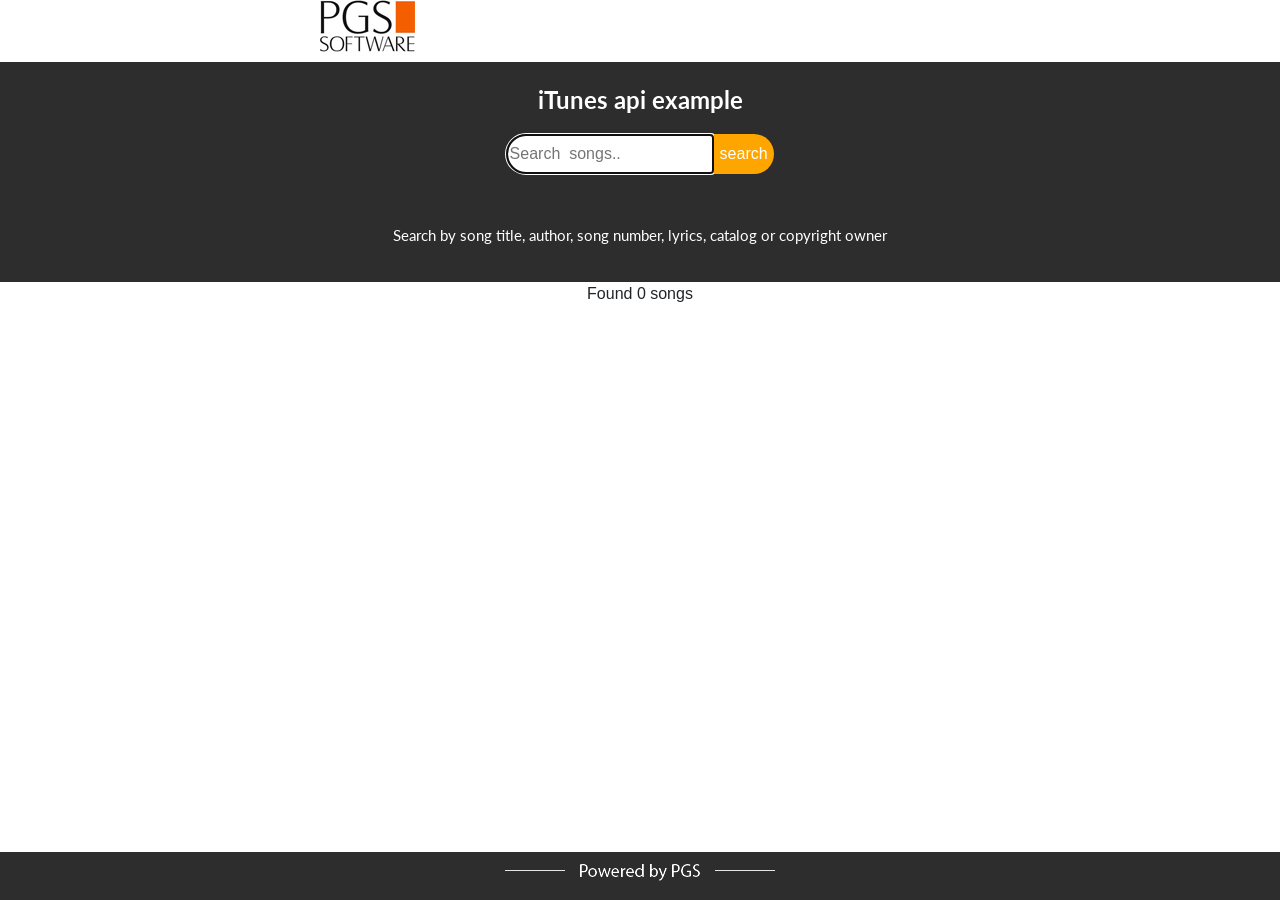
==== commit a2f7df9d: "case sensitive changes" ====
--- a/index.html
+++ b/index.html
@@ -12,7 +12,7 @@
     	<link rel="stylesheet" href="https://stackpath.bootstrapcdn.com/bootstrap/4.3.1/css/bootstrap.min.css" integrity="sha384-ggOyR0iXCbMQv3Xipma34MD+dH/1fQ784/j6cY/iJTQUOhcWr7x9JvoRxT2MZw1T" crossorigin="anonymous">
 		
 
-      		<a href="index.html" class="Logo text-center"><img src="images/Logo.png"></a>
+      		<a href="index.html" class="Logo text-center"><img src="images/logo.png"></a>
 
         <div class = "poster">
 
--- a/css/styles.css
+++ b/css/styles.css
@@ -23,7 +23,7 @@
 .Logo img
 {
 	margin-left: 25%;
-	background-image: url('../images/Logo.png');
+	background-image: url('../images/logo.png');
 }
 
 .poster
@@ -318,7 +318,7 @@
 
 	.Logo img
 	{
-		background: url("../images/Logo_S.png") no-repeat;
+		background: url("../images/logo_s.png") no-repeat;
 		height: 37px;
 		width: 65px;
 		margin-left: 3%;
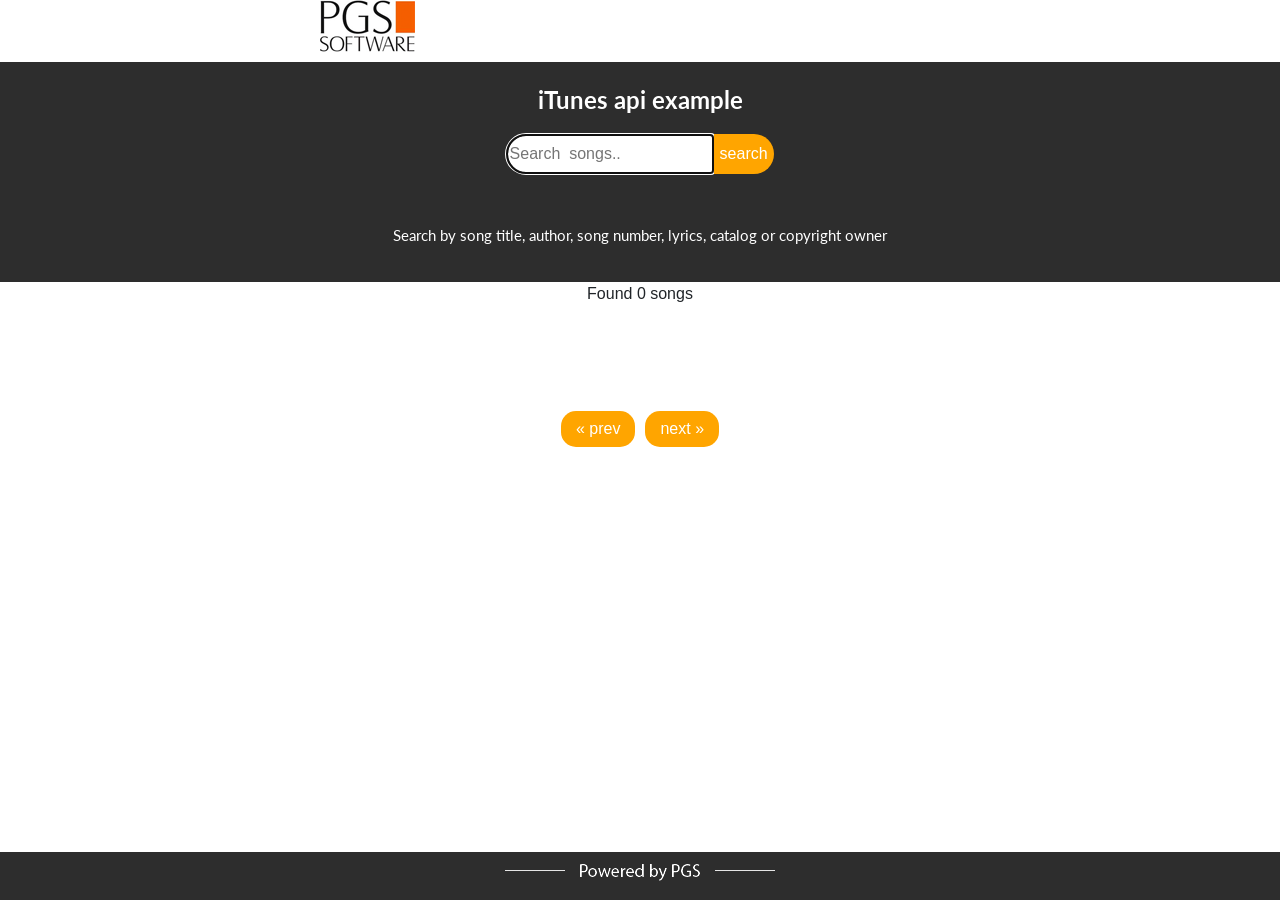
==== commit 40a16770: "Final adjustments" ====
--- a/index.html
+++ b/index.html
@@ -40,6 +40,9 @@
             <div class="overlay"></div>
             <div class="media hidden"></div>
 
+            <a href="#" class="previous" onclick = "prev()">&laquo; prev</a>
+            <a href="#" class="next" onclick = "next()">next &raquo;</a>
+
         </div>
 
         <script src="js/script.js"></script>
--- a/css/styles.css
+++ b/css/styles.css
@@ -20,6 +20,31 @@
 
 .mainbody {height:auto;}
 
+a:hover {
+  background-color: #e6e6e6;
+  color: black;
+}
+
+.next, .previous
+{
+	background-color: orange;
+  	color: white;
+  	border-radius: 15px;
+  	display: inline-block;
+  	margin: 5px;
+  	margin-bottom: 30px
+}
+
+.previous 
+{
+  	padding: 6px 15px;
+}
+
+.next 
+{
+  	padding: 6px 15px;
+}
+
 .Logo img
 {
 	margin-left: 25%;
@@ -36,6 +61,7 @@
 .mainbody
 {
 	height: 100%;
+	text-align: center
 }
 
 hr
@@ -130,6 +156,12 @@
 .container div:nth-child(2n) hr {
     width: 150px;
   }
+
+.container div
+{
+	max-height: 400px;
+	overflow:hidden;
+}
 
 .result {
   width: 150px;
@@ -200,7 +232,7 @@
 
 	.input-group.md-form.form-sm.form-2 
 	{
-		width: 20%;
+		width: 19%;
 	}
 
 }
@@ -266,7 +298,9 @@
 
 	.input-group.md-form.form-sm.form-2 
 	{
-		width: 31%;
+		width: auto;
+		margin-left: 37%;
+		font-size: 14px;
 	}
 
 }
@@ -363,7 +397,3 @@
 		font-size: 10px;
 	}
 }
-
-
-/***************************************************************/
-
